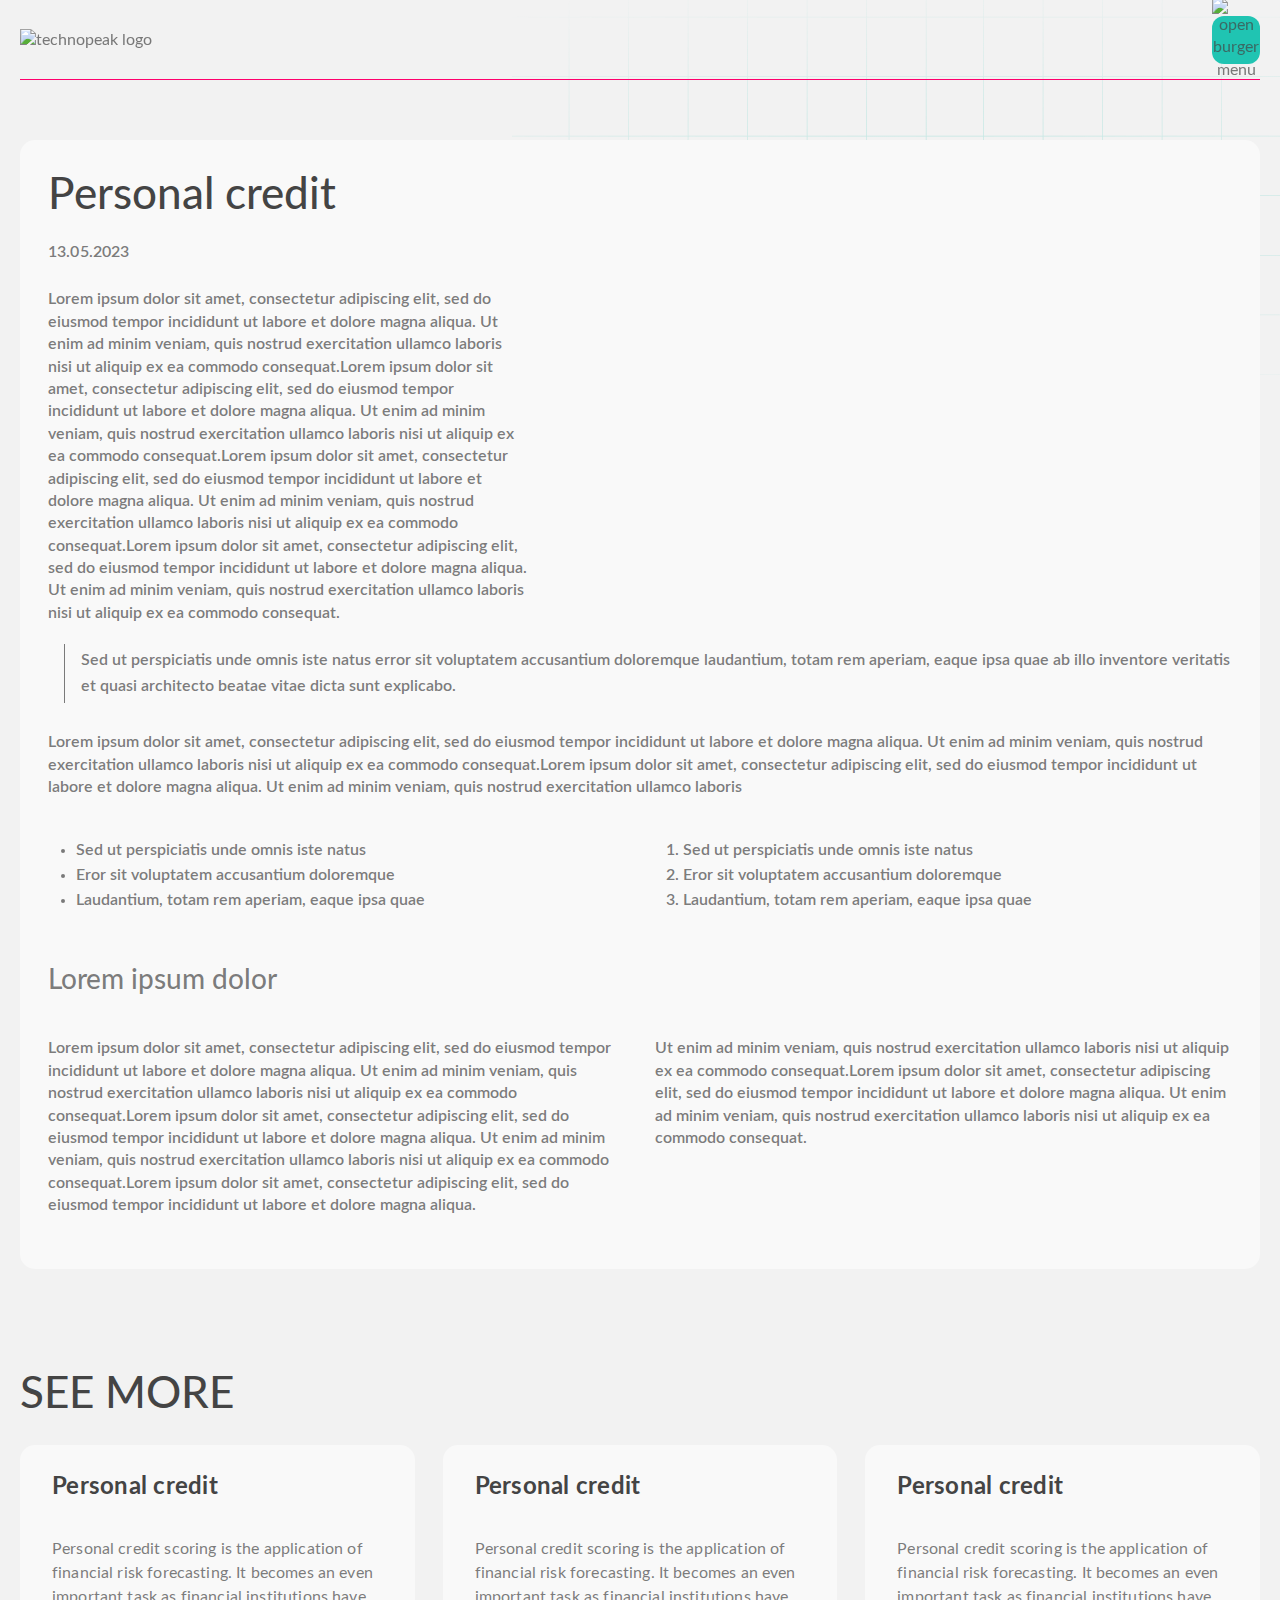
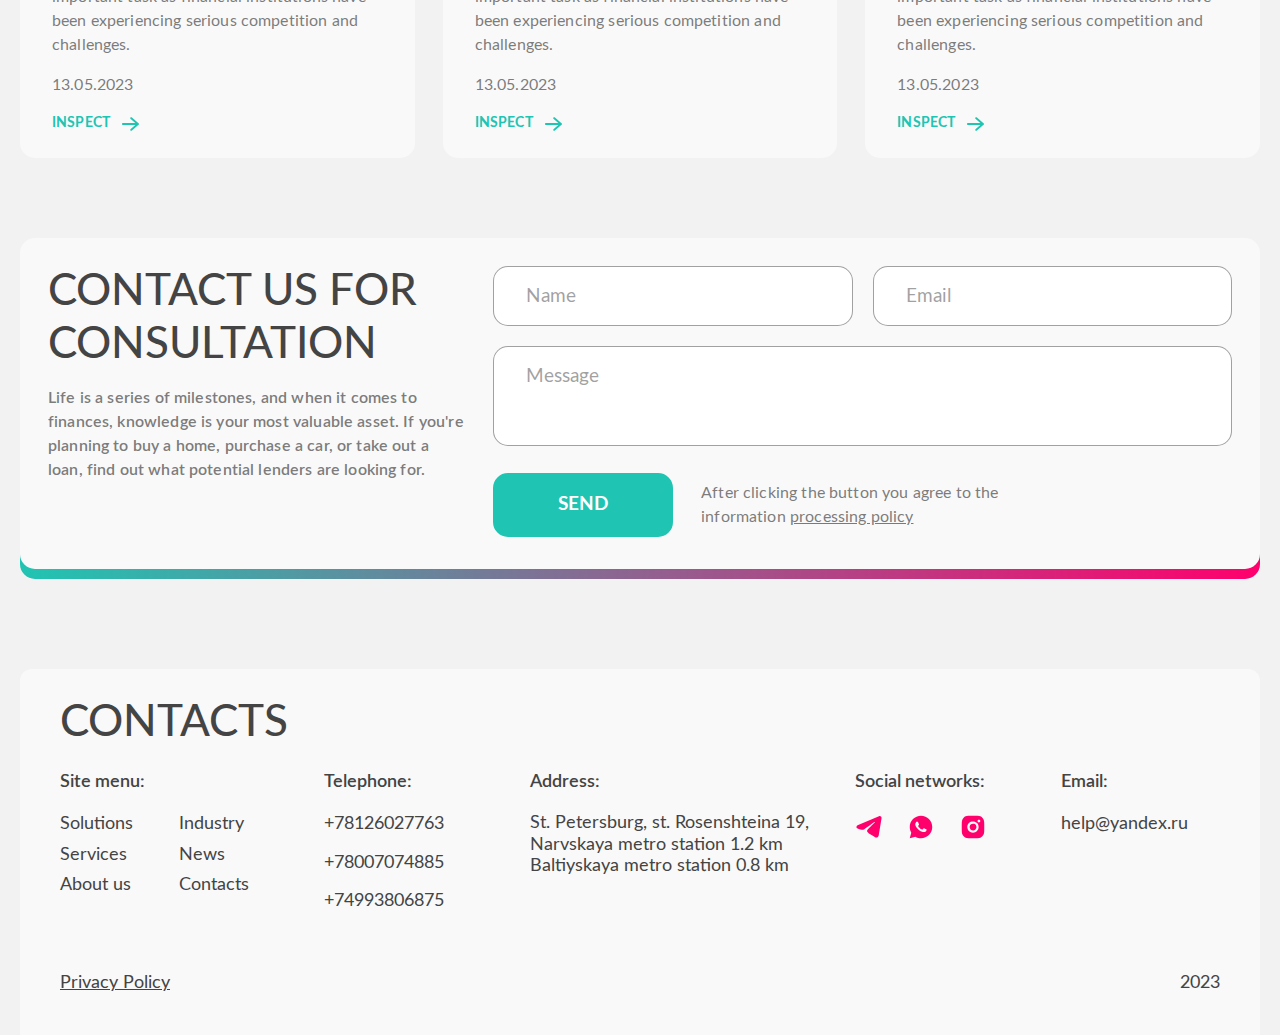
==== assets/single-news.html @ ada1f8bf "basic theme settings" ====
<!DOCTYPE html>
<html lang="ru">

<head>
	<meta charset="UTF-8">
	<meta name="viewport" content="width=device-width, initial-scale=1">
	<title>News Single</title>

	<!-- favicons -->
<link rel="shortcut icon" href="/img/favicon.svg" type="image/x-icon">

<!-- CSS -->
<!-- FANCYBOX -->
<!-- <link href="css/fancybox.min.css" type="text/css" rel="stylesheet"> -->
<!-- SWIPER -->
<link href="css/swiper-bundle.min.css" rel="stylesheet">
<link href="css/style.min.css" type="text/css" rel="stylesheet">
</head>

<body class="news-template-default single single-news">

	<!-- Header -->
<header class="header" id="header">
  <div class="container">
    <div class="header__container">
      <a href="/" class="logo"><img src="/img/logo.svg" alt="technopeak logo"></a>
      <nav class="header__nav" id="burger-menu">
        <div class="header__nav-head">
          <a href="/" class="logo"><img src="/img/logo.svg" alt="technopeak logo"></a>
          <!-- Burger Close Button -->
          <button type="button" class="burger__close" id="burger-close">
            <img src="/img/icons/burger-close.svg" alt="close burger menu">
          </button>
        </div>
        <ul class="header__menu">
          <li><a href="about-us.html">About us</a></li>
          <li><a href="archive-industry.html">Industry</a></li>
          <li><a href="archive-news.html">News</a></li>
          <li><a href="contacts.html">Contacts</a></li>
          <li class="menu-item-has-children">
            <a href="archive-solutions.html">Solutions</a>
            <ul class="sub-menu">
              <li><a href="single-solutions.html">IT Infrastructure Support</a></li>
              <li><a href="single-solutions.html">IT Infrastructure Support</a></li>
              <li><a href="single-solutions.html">IT Infrastructure Support</a></li>
              <li><a href="single-solutions.html">IT Infrastructure Support</a></li>
              <li><a href="single-solutions.html">IT Infrastructure Support</a></li>
              <li><a href="single-solutions.html">IT Infrastructure Support</a></li>
              <li><a href="single-solutions.html">IT Infrastructure Support Support</a></li>
            </ul>
          </li>
          <li class="menu-item-has-children">
            <a href="archive-services.html">Services</a>
            <ul class="sub-menu">
              <li><a href="single-services.html">IT Infrastructure Support</a></li>
              <li><a href="single-services.html">IT Infrastructure Support</a></li>
              <li><a href="single-services.html">IT Infrastructure Support</a></li>
              <li><a href="single-services.html">IT Infrastructure Support</a></li>
              <li><a href="single-services.html">IT Infrastructure Support</a></li>
              <li><a href="single-services.html">IT Infrastructure Support</a></li>
              <li><a href="single-services.html">IT Infrastructure Support Support</a></li>
            </ul>
          </li>
        </ul>
        <form role="search" method="get" id="searchForm" action="#" class="searchform second-search">
          <input class="searchform-input" type="search" placeholder="Search" value="" name="s" id="s">
          <button type="submit" role="button" class="searchform-btn" id="searchButton">
            <svg width="24" height="24" viewBox="0 0 24 24" fill="none" xmlns="http://www.w3.org/2000/svg">
              <path d="M11 2C15.968 2 20 6.032 20 11C20 15.968 15.968 20 11 20C6.032 20 2 15.968 2 11C2 6.032 6.032 2 11 2ZM11 18C14.8675 18 18 14.8675 18 11C18 7.1325 14.8675 4 11 4C7.1325 4 4 7.1325 4 11C4 14.8675 7.1325 18 11 18ZM19.4853 18.0711L22.3137 20.8995L20.8995 22.3137L18.0711 19.4853L19.4853 18.0711Z" fill="currentColor"/>
            </svg>              
          </button>
        </form>
        <div class="header__contacts">
          <div class="header__buttons">
            <a href="#"><img src="/img/icons/telegram.svg" alt=""></a>
            <a href="mailto:#"><img src="/img/icons/email.svg" alt=""></a>
          </div>
          <div class="header__phone">
            <a href="tel:+78127482253">+7 (812) 748-22-53</a>
            <p>Support is available 24/7</p>
          </div>
        </div>
      </nav>
      <!-- Burger Close Button -->
      <button type="button" class="burger__open" id="burger-open">
        <img src="/img/icons/burger-open.svg" alt="open burger menu">
      </button>
    </div>
  </div>
</header>

	<section class="sn-section">
  <div class="container">
    <article class="article">
      <div class="image" style="background-image: url('../img/single-news-image.jpg')"></div>
      <h1 class="title">Personal credit</h1>
      <div class="meta">13.05.2023</div>
      <p>
        Lorem ipsum dolor sit amet, consectetur adipiscing elit, sed do eiusmod
        tempor incididunt ut labore et dolore magna aliqua. Ut enim ad minim
        veniam, quis nostrud exercitation ullamco laboris nisi ut aliquip ex ea
        commodo consequat.Lorem ipsum dolor sit amet, consectetur adipiscing
        elit, sed do eiusmod tempor incididunt ut labore et dolore magna aliqua.
        Ut enim ad minim veniam, quis nostrud exercitation ullamco laboris nisi
        ut aliquip ex ea commodo consequat.Lorem ipsum dolor sit amet,
        consectetur adipiscing elit, sed do eiusmod tempor incididunt ut labore
        et dolore magna aliqua. Ut enim ad minim veniam, quis nostrud
        exercitation ullamco laboris nisi ut aliquip ex ea commodo
        consequat.Lorem ipsum dolor sit amet, consectetur adipiscing elit, sed
        do eiusmod tempor incididunt ut labore et dolore magna aliqua. Ut enim
        ad minim veniam, quis nostrud exercitation ullamco laboris nisi ut
        aliquip ex ea commodo consequat.
      </p>
      <blockquote class="wp-block-quote">
        <p>
          Sed ut perspiciatis unde omnis iste natus error sit voluptatem accusantium doloremque laudantium, totam rem aperiam, eaque ipsa quae ab illo inventore veritatis et quasi architecto beatae vitae dicta sunt explicabo.
        </p>
      </blockquote>
      <p>
        Lorem ipsum dolor sit amet, consectetur adipiscing elit, sed do eiusmod
        tempor incididunt ut labore et dolore magna aliqua. Ut enim ad minim
        veniam, quis nostrud exercitation ullamco laboris nisi ut aliquip ex ea
        commodo consequat.Lorem ipsum dolor sit amet, consectetur adipiscing
        elit, sed do eiusmod tempor incididunt ut labore et dolore magna aliqua.
        Ut enim ad minim veniam, quis nostrud exercitation ullamco laboris
      </p>
      <div class="row-2">
        <div class="col">
          <ul>
            <li>Sed ut perspiciatis unde omnis iste natus</li>
            <li>Eror sit voluptatem accusantium doloremque</li>
            <li>Laudantium, totam rem aperiam, eaque ipsa quae</li>
          </ul>
        </div>
        <div class="col">
          <ol>
            <li>Sed ut perspiciatis unde omnis iste natus</li>
            <li>Eror sit voluptatem accusantium doloremque</li>
            <li>Laudantium, totam rem aperiam, eaque ipsa quae</li>
          </ol>
        </div>
      </div>
      <h2>Lorem ipsum dolor</h2>
      <div class="row-2">
        <div class="col">
          <p>
            Lorem ipsum dolor sit amet, consectetur adipiscing elit, sed do
            eiusmod tempor incididunt ut labore et dolore magna aliqua. Ut enim
            ad minim veniam, quis nostrud exercitation ullamco laboris nisi ut
            aliquip ex ea commodo consequat.Lorem ipsum dolor sit amet,
            consectetur adipiscing elit, sed do eiusmod tempor incididunt ut
            labore et dolore magna aliqua. Ut enim ad minim veniam, quis nostrud
            exercitation ullamco laboris nisi ut aliquip ex ea commodo
            consequat.Lorem ipsum dolor sit amet, consectetur adipiscing elit,
            sed do eiusmod tempor incididunt ut labore et dolore magna aliqua.
          </p>
        </div>
        <div class="col">
          <p>
            Ut enim ad minim veniam, quis nostrud exercitation ullamco laboris
            nisi ut aliquip ex ea commodo consequat.Lorem ipsum dolor sit amet,
            consectetur adipiscing elit, sed do eiusmod tempor incididunt ut
            labore et dolore magna aliqua. Ut enim ad minim veniam, quis nostrud
            exercitation ullamco laboris nisi ut aliquip ex ea commodo
            consequat.
          </p>
        </div>
      </div>
    </article>

    <div class="seemore">
      <h2 class="section-title">See more</h2>
      <div class="news__cards">
        <a href="single-news.html" class="ncard">
          <h3 class="ncard__title">Personal credit</h3>
          <p>Personal credit scoring is the application of financial risk forecasting. It becomes an even important task as financial institutions have been experiencing serious competition and challenges.</p>
          <div class="ncard__date">13.05.2023</div>
          <div class="link-witharrow">
            inspect
            <svg width="17" height="14" viewBox="0 0 17 14" fill="none" xmlns="http://www.w3.org/2000/svg">
              <path d="M15.9396 6.89978C15.9396 7.45207 15.4919 7.89978 14.9396 7.89978L0.999972 7.89978C0.447688 7.89978 -2.76062e-05 7.45206 -2.75441e-05 6.89978C-2.74819e-05 6.34749 0.447688 5.89978 0.999973 5.89978L14.9396 5.89978C15.4919 5.89978 15.9396 6.3475 15.9396 6.89978Z" fill="currentColor"/>
              <path d="M16.5098 7.56066C16.0954 7.9257 15.4234 7.9257 15.009 7.56066L8.44917 1.78288C8.03472 1.41784 8.03472 0.826 8.44917 0.460963C8.86361 0.0959248 9.53556 0.0959245 9.95001 0.460963L16.5098 6.23874C16.9243 6.60378 16.9243 7.19562 16.5098 7.56066Z" fill="currentColor"/>
              <path d="M16.5098 6.45039C16.0954 6.08535 15.4234 6.08535 15.009 6.45039L8.44916 12.2282C8.03472 12.5932 8.03472 13.185 8.44916 13.5501C8.86361 13.9151 9.53556 13.9151 9.95001 13.5501L16.5098 7.77231C16.9243 7.40727 16.9243 6.81543 16.5098 6.45039Z" fill="currentColor"/>
            </svg>            
          </div>
          <div class="ncard__blur"></div>
          <img src="/img/ncard-img.jpg" class="ncard__image" alt="Personal credit">
        </a>
        <a href="single-news.html" class="ncard">
          <h3 class="ncard__title">Personal credit</h3>
          <p>Personal credit scoring is the application of financial risk forecasting. It becomes an even important task as financial institutions have been experiencing serious competition and challenges.</p>
          <div class="ncard__date">13.05.2023</div>
          <div class="link-witharrow">
            inspect
            <svg width="17" height="14" viewBox="0 0 17 14" fill="none" xmlns="http://www.w3.org/2000/svg">
              <path d="M15.9396 6.89978C15.9396 7.45207 15.4919 7.89978 14.9396 7.89978L0.999972 7.89978C0.447688 7.89978 -2.76062e-05 7.45206 -2.75441e-05 6.89978C-2.74819e-05 6.34749 0.447688 5.89978 0.999973 5.89978L14.9396 5.89978C15.4919 5.89978 15.9396 6.3475 15.9396 6.89978Z" fill="currentColor"/>
              <path d="M16.5098 7.56066C16.0954 7.9257 15.4234 7.9257 15.009 7.56066L8.44917 1.78288C8.03472 1.41784 8.03472 0.826 8.44917 0.460963C8.86361 0.0959248 9.53556 0.0959245 9.95001 0.460963L16.5098 6.23874C16.9243 6.60378 16.9243 7.19562 16.5098 7.56066Z" fill="currentColor"/>
              <path d="M16.5098 6.45039C16.0954 6.08535 15.4234 6.08535 15.009 6.45039L8.44916 12.2282C8.03472 12.5932 8.03472 13.185 8.44916 13.5501C8.86361 13.9151 9.53556 13.9151 9.95001 13.5501L16.5098 7.77231C16.9243 7.40727 16.9243 6.81543 16.5098 6.45039Z" fill="currentColor"/>
            </svg>            
          </div>
          <div class="ncard__blur"></div>
          <img src="/img/ncard-img.jpg" class="ncard__image" alt="Personal credit">
        </a>
        <a href="single-news.html" class="ncard">
          <h3 class="ncard__title">Personal credit</h3>
          <p>Personal credit scoring is the application of financial risk forecasting. It becomes an even important task as financial institutions have been experiencing serious competition and challenges.</p>
          <div class="ncard__date">13.05.2023</div>
          <div class="link-witharrow">
            inspect
            <svg width="17" height="14" viewBox="0 0 17 14" fill="none" xmlns="http://www.w3.org/2000/svg">
              <path d="M15.9396 6.89978C15.9396 7.45207 15.4919 7.89978 14.9396 7.89978L0.999972 7.89978C0.447688 7.89978 -2.76062e-05 7.45206 -2.75441e-05 6.89978C-2.74819e-05 6.34749 0.447688 5.89978 0.999973 5.89978L14.9396 5.89978C15.4919 5.89978 15.9396 6.3475 15.9396 6.89978Z" fill="currentColor"/>
              <path d="M16.5098 7.56066C16.0954 7.9257 15.4234 7.9257 15.009 7.56066L8.44917 1.78288C8.03472 1.41784 8.03472 0.826 8.44917 0.460963C8.86361 0.0959248 9.53556 0.0959245 9.95001 0.460963L16.5098 6.23874C16.9243 6.60378 16.9243 7.19562 16.5098 7.56066Z" fill="currentColor"/>
              <path d="M16.5098 6.45039C16.0954 6.08535 15.4234 6.08535 15.009 6.45039L8.44916 12.2282C8.03472 12.5932 8.03472 13.185 8.44916 13.5501C8.86361 13.9151 9.53556 13.9151 9.95001 13.5501L16.5098 7.77231C16.9243 7.40727 16.9243 6.81543 16.5098 6.45039Z" fill="currentColor"/>
            </svg>            
          </div>
          <div class="ncard__blur"></div>
          <img src="/img/ncard-img.jpg" class="ncard__image" alt="Personal credit">
        </a>
      </div>
    </div>
  </div>
</section>

	<section class="contactusbl">
  <div class="container">
    <div class="contactusbl__container">
      <div class="heading">
        <h2 class="section-title">Contact us for consultation</h2>
        <p>Life is a series of milestones, and when it comes to finances, knowledge is your most valuable asset. If you're planning to buy a home, purchase a car, or take out a loan, find out what potential lenders are looking for.</p>
      </div>
      <div class="form">
        <div class="form-group">
          <input type="text" class="form-input" placeholder="Name">
        </div>
        <div class="form-group">
          <input type="email" class="form-input" placeholder="Email">
        </div>
        <div class="form-group">
          <textarea name="" id="" cols="30" rows="10" placeholder="Message"></textarea>
        </div>
        <input type="submit" value="Send" class="button">
        <div class="accept">After clicking the button you agree to the information <a href="#">processing policy</a></div>
      </div>
    </div>
  </div>
</section>

	<!-- Footer --->
<footer class="footer">
  <div class="container">
    <div class="footer__wrapper">
      <h2 class="section-title">Contacts</h2>
      <div class="footer__container">
        <div class="footer__menu">
          <h3 class="footer__title">Site menu:</h3>
          <ul>
            <li><a href="#">Solutions</a></li>
            <li><a href="#">Industry</a></li>
            <li><a href="#">Services</a></li>
            <li><a href="#">News</a></li>
            <li><a href="#">About us</a></li>
            <li><a href="#">Contacts</a></li>
          </ul>
        </div>
        <div class="footer__contacts">
          <h3 class="footer__title">Telephone:</h3>
          <a href="tel:+78126027763">+78126027763</a>
          <a href="tel:+78007074885">+78007074885</a>
          <a href="tel:+74993806875">+74993806875</a>
        </div>
        <div class="footer__contacts">
          <h3 class="footer__title">Address:</h3>
          <p>St. Petersburg, st. Rosenshteina 19, <br> Narvskaya metro station 1.2 km <br> Baltiyskaya metro station 0.8 km</p>
        </div>
        <div class="footer__contacts">
          <h3 class="footer__title">Social networks:</h3>
          <a href="#" class="social">
            <svg width="28" height="28" viewBox="0 0 28 28" fill="none" xmlns="http://www.w3.org/2000/svg">
              <path fill-rule="evenodd" clip-rule="evenodd" d="M23.9611 3.14683C24.2699 3.01682 24.6081 2.97198 24.9402 3.01698C25.2723 3.06198 25.5862 3.19517 25.8494 3.40269C26.1126 3.61021 26.3153 3.88447 26.4365 4.19693C26.5577 4.5094 26.5929 4.84863 26.5386 5.17933L23.7035 22.3756C23.4285 24.0343 21.6086 24.9856 20.0873 24.1593C18.8148 23.4681 16.9248 22.4031 15.2248 21.2918C14.3748 20.7356 11.7711 18.9543 12.0911 17.6868C12.3661 16.6031 16.7411 12.5306 19.2411 10.1093C20.2223 9.15808 19.7748 8.60933 18.6161 9.48433C15.7373 11.6568 11.1186 14.9606 9.59105 15.8906C8.24355 16.7106 7.54105 16.8506 6.70105 16.7106C5.16855 16.4556 3.7473 16.0606 2.5873 15.5793C1.0198 14.9293 1.09605 12.7743 2.58605 12.1468L23.9611 3.14683Z" fill="currentColor"/>
            </svg>            
          </a>
          <a href="#" class="social">
            <svg width="28" height="28" viewBox="0 0 28 28" fill="none" xmlns="http://www.w3.org/2000/svg">
              <path d="M14 2.75C20.2134 2.75 25.25 7.78663 25.25 14C25.25 20.2134 20.2134 25.25 14 25.25C12.0119 25.2532 10.0588 24.7271 8.34127 23.7256L2.75452 25.25L4.27552 19.661C3.27325 17.943 2.74669 15.989 2.75002 14C2.75002 7.78663 7.78664 2.75 14 2.75ZM10.166 8.7125L9.94102 8.7215C9.79535 8.73037 9.65299 8.76864 9.52252 8.834C9.40048 8.90311 9.28907 8.9895 9.19177 9.0905C9.05677 9.21763 8.98027 9.32788 8.89814 9.43475C8.48203 9.97577 8.25798 10.64 8.26139 11.3225C8.26364 11.8738 8.40764 12.4104 8.63264 12.9121C9.09277 13.9269 9.84989 15.0012 10.8489 15.9969C11.0896 16.2365 11.3259 16.4773 11.5801 16.7011C12.8215 17.794 14.3007 18.5822 15.9001 19.0029L16.5391 19.1007C16.7473 19.112 16.9554 19.0962 17.1646 19.0861C17.4923 19.0692 17.8122 18.9805 18.1018 18.8263C18.2491 18.7504 18.3929 18.6678 18.5326 18.5787C18.5326 18.5787 18.581 18.5472 18.6733 18.4775C18.8251 18.365 18.9185 18.2851 19.0445 18.1535C19.1379 18.0568 19.2189 17.9431 19.2808 17.8138C19.3685 17.6304 19.4563 17.2805 19.4923 16.9891C19.5193 16.7664 19.5114 16.6449 19.508 16.5695C19.5035 16.4491 19.4034 16.3242 19.2943 16.2714L18.6395 15.9778C18.6395 15.9778 17.6608 15.5514 17.0623 15.2791C16.9996 15.2518 16.9325 15.2361 16.8643 15.233C16.7873 15.2251 16.7095 15.2338 16.6362 15.2584C16.5628 15.283 16.4956 15.3231 16.439 15.3759C16.4334 15.3736 16.358 15.4378 15.5446 16.4233C15.498 16.486 15.4336 16.5334 15.3599 16.5594C15.2862 16.5855 15.2064 16.589 15.1306 16.5695C15.0574 16.5498 14.9855 16.525 14.9158 16.4953C14.7763 16.4368 14.7279 16.4142 14.6323 16.3737C13.9866 16.092 13.3888 15.7113 12.8604 15.2454C12.7186 15.1216 12.587 14.9866 12.452 14.8561C12.0094 14.4323 11.6237 13.9528 11.3045 13.4296L11.2381 13.3228C11.1905 13.2509 11.1519 13.1735 11.1234 13.0921C11.0806 12.9267 11.192 12.794 11.192 12.794C11.192 12.794 11.4654 12.4947 11.5925 12.3327C11.7163 12.1752 11.8209 12.0223 11.8884 11.9131C12.0211 11.6994 12.0628 11.48 11.993 11.3101C11.678 10.5406 11.3518 9.7745 11.0165 9.014C10.9501 8.86325 10.7533 8.75525 10.5744 8.73387C10.5136 8.72712 10.4529 8.72038 10.3921 8.71588C10.2411 8.70837 10.0897 8.70987 9.93877 8.72038L10.1649 8.71137L10.166 8.7125Z" fill="currentColor"/>
            </svg>
          </a>
          <a href="#" class="social">
            <svg width="28" height="28" viewBox="0 0 28 28" fill="none" xmlns="http://www.w3.org/2000/svg">
              <path d="M15.1571 2.75138C15.9781 2.74823 16.7991 2.75648 17.6198 2.77613L17.838 2.78401C18.09 2.79301 18.3386 2.80426 18.639 2.81776C19.836 2.87401 20.6528 3.06301 21.3694 3.34088C22.1119 3.62663 22.7374 4.01363 23.3629 4.63913C23.9348 5.20119 24.3775 5.88107 24.66 6.63151C24.9379 7.34813 25.1269 8.16601 25.1832 9.36301C25.1967 9.66226 25.2079 9.91201 25.2169 10.164L25.2236 10.3823C25.2436 11.2026 25.2523 12.0232 25.2495 12.8438L25.2507 13.683V15.1568C25.2534 15.9777 25.2448 16.7987 25.2248 17.6194L25.218 17.8376C25.209 18.0896 25.1978 18.3383 25.1843 18.6386C25.128 19.8356 24.9368 20.6524 24.66 21.369C24.3784 22.1202 23.9356 22.8007 23.3629 23.3625C22.8004 23.9344 22.1201 24.377 21.3694 24.6596C20.6528 24.9375 19.836 25.1265 18.639 25.1828C18.3386 25.1963 18.09 25.2075 17.838 25.2165L17.6198 25.2233C16.7991 25.2433 15.9781 25.2519 15.1571 25.2491L14.3179 25.2503H12.8453C12.0243 25.253 11.2034 25.2444 10.3826 25.2244L10.1644 25.2176C9.89734 25.208 9.63033 25.1967 9.3634 25.1839C8.1664 25.1276 7.34965 24.9364 6.6319 24.6596C5.88117 24.3776 5.20117 23.9349 4.63952 23.3625C4.06695 22.8003 3.6239 22.12 3.34127 21.369C3.0634 20.6524 2.8744 19.8356 2.81815 18.6386C2.80562 18.3717 2.79437 18.1047 2.7844 17.8376L2.77877 17.6194C2.75803 16.7987 2.74866 15.9777 2.75065 15.1568V12.8438C2.74751 12.0232 2.75576 11.2026 2.7754 10.3823L2.78327 10.164C2.79227 9.91201 2.80352 9.66226 2.81702 9.36301C2.87327 8.16488 3.06227 7.34926 3.34015 6.63151C3.62294 5.88071 4.06686 5.20101 4.64065 4.64026C5.20191 4.06736 5.88148 3.6239 6.6319 3.34088C7.34965 3.06301 8.16527 2.87401 9.3634 2.81776L10.1644 2.78401L10.3826 2.77838C11.203 2.75765 12.0236 2.74828 12.8441 2.75026L15.1571 2.75138ZM14.0006 8.37638C13.2553 8.36584 12.5154 8.50354 11.8237 8.78146C11.1321 9.05938 10.5026 9.472 9.97185 9.99532C9.44107 10.5186 9.0196 11.1422 8.73192 11.8299C8.44424 12.5175 8.2961 13.2554 8.2961 14.0008C8.2961 14.7462 8.44424 15.4841 8.73192 16.1718C9.0196 16.8594 9.44107 17.483 9.97185 18.0063C10.5026 18.5296 11.1321 18.9423 11.8237 19.2202C12.5154 19.4981 13.2553 19.6358 14.0006 19.6253C15.4925 19.6253 16.9232 19.0326 17.9781 17.9777C19.033 16.9228 19.6256 15.4921 19.6256 14.0003C19.6256 12.5084 19.033 11.0777 17.9781 10.0228C16.9232 8.96789 15.4925 8.37638 14.0006 8.37638ZM14.0006 10.6264C14.449 10.6181 14.8944 10.6993 15.311 10.8651C15.7276 11.031 16.107 11.2781 16.427 11.5922C16.747 11.9064 17.0012 12.2811 17.1748 12.6945C17.3483 13.108 17.4377 13.5519 17.4378 14.0002C17.4379 14.4486 17.3486 14.8926 17.1752 15.3061C17.0018 15.7196 16.7477 16.0944 16.4278 16.4086C16.1079 16.7228 15.7286 16.9701 15.3121 17.1361C14.8955 17.3021 14.4501 17.3834 14.0018 17.3753C13.1067 17.3753 12.2482 17.0197 11.6153 16.3867C10.9824 15.7538 10.6268 14.8954 10.6268 14.0003C10.6268 13.1052 10.9824 12.2467 11.6153 11.6138C12.2482 10.9808 13.1067 10.6253 14.0018 10.6253L14.0006 10.6264ZM19.9069 6.68888C19.544 6.70341 19.2007 6.8578 18.9491 7.11973C18.6974 7.38165 18.5569 7.73079 18.5569 8.09401C18.5569 8.45723 18.6974 8.80637 18.9491 9.06829C19.2007 9.33021 19.544 9.48461 19.9069 9.49913C20.2799 9.49913 20.6375 9.35098 20.9013 9.08725C21.165 8.82353 21.3132 8.46585 21.3132 8.09288C21.3132 7.71992 21.165 7.36224 20.9013 7.09852C20.6375 6.83479 20.2799 6.68663 19.9069 6.68663V6.68888Z" fill="currentColor"/>
            </svg>
          </a>
        </div>
        <div class="footer__contacts">
          <h3 class="footer__title">Email:</h3>
          <a href="mailto:help@yandex.ru">help@yandex.ru</a>
        </div>
      </div>
      <div class="footer__bottom">
        <a href="#">Privacy Policy</a>
        <p class="footer__copy">2023</p>
      </div>
    </div>
  </div>
</footer>

	<!-- Script-->
<script src="js/jquery-3.4.1.min.js"></script>
<!-- Swiper JS -->
<script src="js/swiper-bundle.min.js"></script>
<!-- FANCYBOX -->
<!-- <script src="js/jquery.fancybox.min.js"></script> -->

<script src="js/app.min.js"></script>

</body>

</html>
---- assets/css/style.min.css ----
/***** FONTS *****/
@font-face {
  font-family: "Lato";
  font-display: swap;
  src: url("../fonts/Lato-Hairline.woff2") format("woff2"), url("../fonts/Lato-Hairline.woff") format("woff");
  font-weight: 100;
  font-style: normal;
}
@font-face {
  font-family: "Lato";
  font-display: swap;
  src: url("../fonts/Lato-Thin.woff2") format("woff2"), url("../fonts/Lato-Thin.woff") format("woff");
  font-weight: 200;
  font-style: normal;
}
@font-face {
  font-family: "Lato";
  font-display: swap;
  src: url("../fonts/Lato-Light.woff2") format("woff2"), url("../fonts/Lato-Light.woff") format("woff");
  font-weight: 300;
  font-style: normal;
}
@font-face {
  font-family: "Lato";
  font-display: swap;
  src: url("../fonts/Lato-Regular.woff2") format("woff2"), url("../fonts/Lato-Regular.woff") format("woff");
  font-weight: 400;
  font-style: normal;
}
@font-face {
  font-family: "Lato";
  font-display: swap;
  src: url("../fonts/Lato-Medium.woff2") format("woff2"), url("../fonts/Lato-Medium.woff") format("woff");
  font-weight: 500;
  font-style: normal;
}
@font-face {
  font-family: "Lato";
  font-display: swap;
  src: url("../fonts/Lato-Semibold.woff2") format("woff2"), url("../fonts/Lato-Semibold.woff") format("woff");
  font-weight: 600;
  font-style: normal;
}
@font-face {
  font-family: "Lato";
  font-display: swap;
  src: url("../fonts/Lato-Bold.woff2") format("woff2"), url("../fonts/Lato-Bold.woff") format("woff");
  font-weight: 700;
  font-style: normal;
}
@font-face {
  font-family: "Lato";
  font-display: swap;
  src: url("../fonts/Lato-Heavy.woff2") format("woff2"), url("../fonts/Lato-Heavy.woff") format("woff");
  font-weight: 800;
  font-style: normal;
}
@font-face {
  font-family: "Lato";
  font-display: swap;
  src: url("../fonts/Lato-Black.woff2") format("woff2"), url("../fonts/Lato-Black.woff") format("woff");
  font-weight: 900;
  font-style: normal;
}
/***** GENERAL ELEMENTS *****/
:root {
  --content-width: 1840px;
  --container-offset: 40px;
  --container-width: calc(var(--content-width) + (var(--container-offset) * 2));
  --white-color: #ffffff;
  --black-color: #000000;
  --font-color: rgba(68, 68, 68, 0.70);
  --green-color: #20C4B2;
  --red-color: #FF006D;
  --violet-color: #8D6490;
  --grey-color: #F2F2F2;
}

/***** Mixins *****/
@media screen and (max-width: 1560px) {
  :root {
    --container-offset: 20px;
  }
}
@media screen and (max-width: 359px) {
  :root {
    --container-offset: 14px;
  }
}
/***** BLOCKS GLOBAL *****/
/*-----generals-----*/
html {
  -ms-text-size-adjust: 100%;
  -webkit-text-size-adjust: 100%;
  overflow-x: hidden;
}

body {
  font-family: "Lato", sans-serif;
  font-style: normal;
  font-weight: 400;
  font-size: 16px;
  line-height: 1.4;
  color: var(--font-color);
  background: var(--grey-color);
  margin: 0;
  overflow-x: hidden;
  position: relative;
  display: flex;
  flex-direction: column;
  justify-content: space-between;
  min-height: 100vh;
}

.container {
  margin: 0 auto;
  padding: 0 var(--container-offset);
  max-width: var(--container-width);
}

.link-center {
  display: flex;
  align-items: center;
  justify-content: center;
}

.dis-scroll {
  overflow: hidden;
  height: 100vh;
}

::-webkit-scrollbar {
  width: 0.375rem;
  background: #EAEAEA;
}

::-webkit-scrollbar-thumb {
  width: 0.375rem;
  height: 7rem;
  background: rgba(68, 68, 68, 0.3);
}

::-webkit-scrollbar-thumb:hover {
  background-color: var(--green-color);
}

* {
  -webkit-box-sizing: border-box;
  -moz-box-sizing: border-box;
  box-sizing: border-box;
  transition: 0.3s;
}

:hover {
  transition: 0.3s;
}

*:before,
*:after {
  -webkit-box-sizing: border-box;
  -moz-box-sizing: border-box;
  box-sizing: border-box;
}

article,
aside,
details,
figcaption,
figure,
footer,
header,
hgroup,
main,
menu,
nav,
section,
summary {
  display: block;
}

audio,
canvas,
progress,
video {
  display: inline-block;
  vertical-align: baseline;
}

audio:not([controls]) {
  display: none;
  height: 0;
}

a {
  background-color: transparent;
  transition: 0.3s ease;
}

a:active,
a:hover {
  outline: 0;
  color: inherit;
}

a {
  color: inherit;
  text-decoration: none;
}

a:hover,
a:focus {
  color: inherit;
}

a:focus {
  outline: none;
  outline-offset: 0;
}

figure {
  margin: 0;
}

img {
  border: 0;
  max-width: 100%;
  height: auto;
  vertical-align: middle;
}

svg,
svg:hover,
path,
polygon {
  transition: 0.05s;
}

svg:not(:root) {
  overflow: hidden;
}

h1,
h2,
h3 {
  margin: 0;
}

b,
strong {
  font-weight: bold;
}

dfn {
  font-style: italic;
}

small {
  font-size: 80%;
}

sub,
sup {
  font-size: 75%;
  line-height: 0;
  position: relative;
  vertical-align: baseline;
}

sup {
  top: -0.5em;
}

sub {
  bottom: -0.25em;
}

mark {
  background: #ff0;
  color: #000;
}

hr {
  -webkit-box-sizing: content-box;
  -moz-box-sizing: content-box;
  box-sizing: content-box;
  height: 0;
  margin-top: 0;
  margin-bottom: 0;
  border: 0;
  border-top: 1px solid #f2f2f2;
}

pre {
  overflow: auto;
}

code,
kbd,
pre,
samp {
  font-family: monospace, monospace;
  font-size: 1em;
}

button,
input,
optgroup,
select,
textarea {
  font-family: inherit;
  font-size: inherit;
  line-height: inherit;
  color: inherit;
  margin: 0;
}

input:focus,
button:focus,
select:focus,
textarea:focus {
  outline: none;
  outline-offset: 0;
}

button {
  overflow: visible;
  transition: 0.3s ease;
}

button,
select {
  text-transform: none;
}

button,
html input[type=button],
input[type=reset],
input[type=submit] {
  -webkit-appearance: button;
  cursor: pointer;
}

button[disabled],
html input[disabled] {
  cursor: default;
}

button::-moz-focus-inner,
input::-moz-focus-inner {
  border: 0;
  padding: 0;
}

input {
  line-height: normal;
}

input[type=checkbox],
input[type=radio] {
  -webkit-box-sizing: border-box;
  -moz-box-sizing: border-box;
  box-sizing: border-box;
  padding: 0;
}

input[type=number]::-webkit-inner-spin-button,
input[type=number]::-webkit-outer-spin-button {
  height: auto;
}

input[type=search] {
  -webkit-appearance: textfield;
  -webkit-box-sizing: content-box;
  -moz-box-sizing: content-box;
  box-sizing: content-box;
}

input[type=search]::-webkit-search-cancel-button,
input[type=search]::-webkit-search-decoration {
  -webkit-appearance: none;
}

fieldset {
  border: 1px solid #c0c0c0;
  margin: 0 0.125rem;
  padding: 0.35em 0.625em 0.75em;
}

legend {
  border: 0;
  padding: 0;
}

textarea {
  overflow: auto;
}

optgroup {
  font-weight: bold;
}

table {
  border-collapse: collapse;
  border-spacing: 0;
}

td,
th {
  padding: 0;
}

/*-----buttons----*/
.btn-reset {
  display: inline-flex;
  align-items: center;
  justify-content: center;
  text-align: center;
  margin: 0;
  padding: 0;
  border: 0;
  outline: none;
  background: none;
}

.button {
  position: relative;
  display: inline-flex;
  align-items: center;
  justify-content: center;
  padding: 14px 32px;
  min-width: 180px;
  min-height: 64px;
  font-size: 19px;
  line-height: 20px;
  font-weight: 700;
  text-transform: uppercase;
  text-align: center;
  color: var(--white-color);
  border: 3px solid var(--green-color);
  outline: none;
  border-radius: 15px;
  background-color: var(--green-color);
  transition: 0.3s ease;
}
.button:hover {
  color: var(--green-color);
  background-color: transparent;
}
.button svg {
  position: absolute;
  top: 10px;
  right: 10px;
}
.button.disabled {
  opacity: 0.4;
  cursor: auto;
}

.button-rounded {
  position: relative;
  display: inline-flex;
  align-items: center;
  justify-content: center;
  padding: 14px 32px;
  min-width: 180px;
  min-height: 64px;
  font-size: 19px;
  line-height: 20px;
  font-weight: 700;
  text-transform: uppercase;
  text-align: center;
  color: var(--green-color);
  border: 3px solid var(--green-color);
  outline: none;
  border-radius: 15px;
  background-color: transparent;
  transition: 0.3s ease;
}
.button-rounded:hover {
  color: var(--white-color);
  background-color: var(--green-color);
}
.button-rounded.disabled {
  opacity: 0.4;
  cursor: auto;
}

.button-icon-arrow {
  display: inline-flex;
  align-items: center;
  justify-content: center;
  text-align: center;
  position: relative;
  width: 50px;
  height: 50px;
  color: var(--white-color);
  outline: none;
  border: 3px solid var(--green-color);
  border-radius: 10px;
  background-color: var(--green-color);
  transition: 0.3s ease;
  cursor: pointer;
  z-index: 1;
}
.button-icon-arrow svg {
  position: absolute;
  top: 10px;
  right: 10px;
}
.button-icon-arrow:hover {
  color: var(--green-color);
  background-color: transparent;
}

.link-witharrow {
  display: inline-flex;
  align-items: center;
  justify-content: flex-start;
  font-size: 14px;
  font-weight: 700;
  line-height: 1.5;
  text-transform: uppercase;
  color: var(--green-color);
  transition: 0.3s ease;
}
.link-witharrow svg {
  margin-left: 12px;
}
.link-witharrow:hover {
  color: var(--red-color);
}

@media screen and (max-width: 1024px) {
  .button,
.button-rounded {
    padding: 10px 32px;
    min-width: 150px;
    min-height: 52px;
    font-size: 16px;
    line-height: 20px;
    border-radius: 10px;
  }
  .button svg,
.button-rounded svg {
    top: 8px;
    right: 8px;
    width: 18px;
    height: 18px;
  }
  .button-icon-arrow {
    width: 36px;
    height: 36px;
  }
  .button-icon-arrow svg {
    top: 7px;
    right: 7px;
    width: 12px;
    height: 12px;
  }
}
@media screen and (max-width: 576px) {
  .button,
.button-rounded {
    padding: 10px 32px;
    min-width: 120px;
    min-height: 44px;
    font-size: 14px;
    line-height: 16px;
    border-radius: 10px;
  }
  .button svg,
.button-rounded svg {
    top: 6px;
    right: 6px;
    width: 14px;
    height: 14px;
  }
  .button-icon-arrow {
    width: 30px;
    height: 30px;
    border-radius: 6px;
  }
  .button-icon-arrow svg {
    top: 5px;
    right: 5px;
  }
  .link-witharrow {
    font-size: 12px;
  }
}
/*-----title----*/
.heading-row {
  display: flex;
  align-items: flex-start;
  justify-content: flex-start;
  width: 100%;
  margin-bottom: 48px;
}
.heading-row .page-title {
  margin-right: 44px;
  margin-bottom: 0;
}
.heading-row p {
  max-width: 380px;
  margin-top: 20px;
  margin-bottom: 0;
  font-size: 16px;
  font-weight: 600;
  line-height: 1.5;
  letter-spacing: 0.15px;
  color: var(--font-color);
}

h1, h2, h3, h4, h5, h6 {
  color: #444444;
}

.page-title {
  margin-top: 0;
  margin-bottom: 40px;
  font-size: 120px;
  font-style: normal;
  font-weight: 500;
  line-height: 1.1;
  text-transform: uppercase;
  color: #444444;
}

.section-title {
  margin-top: 0;
  margin-bottom: 24px;
  font-size: 60px;
  font-style: normal;
  font-weight: 500;
  line-height: 1.2;
  text-transform: uppercase;
  color: #444444;
}

@media screen and (max-width: 1365px) {
  .heading-row .page-title {
    margin-right: 36px;
  }
  .heading-row p {
    margin-top: 12px;
  }
  .page-title {
    margin-bottom: 24px;
    font-size: 80px;
  }
  .section-title {
    margin-bottom: 24px;
    font-size: 44px;
  }
}
@media screen and (max-width: 1024px) {
  .heading-row {
    flex-direction: column;
  }
  .heading-row .page-title {
    margin-right: 0;
    margin-bottom: 12px;
  }
  .heading-row p {
    margin-top: 0;
    font-size: 14px;
    max-width: 600px;
  }
  .page-title {
    margin-bottom: 24px;
    font-size: 48px;
  }
  .section-title {
    margin-bottom: 24px;
    font-size: 36px;
  }
}
@media screen and (max-width: 576px) {
  .heading-row {
    margin-bottom: 36px;
  }
  .heading-row p {
    font-size: 12px;
    max-width: 100%;
  }
  .page-title {
    margin-bottom: 16px;
    font-size: 32px;
  }
  .section-title {
    margin-bottom: 16px;
    font-size: 32px;
  }
}
.frontpage-desktop-bg,
.frontpage-mobile-bg {
  position: absolute;
  top: 0;
  left: 0;
  right: 0;
  width: 100%;
  height: auto;
  z-index: -1;
}

.frontpage-mobile-bg {
  display: none;
}

.archive,
.single,
.page-about-us,
.page-contacts {
  background-image: url("../img/desctop-page-decor.svg");
  background-repeat: no-repeat;
  background-size: 60% auto;
  background-position: top right;
  z-index: -1;
}

@media screen and (max-width: 576px) {
  .frontpage-desktop-bg {
    display: none;
  }
  .frontpage-mobile-bg {
    display: block;
  }
  .archive,
.single,
.page-about-us,
.page-contacts {
    background-image: url("../img/mobile-page-decor.svg");
    background-position-y: 80px;
    background-size: 100% auto;
  }
}
/***** COMPONENTS GLOBAL *****/
/*----header-----*/
.header {
  position: fixed;
  top: 0;
  left: 0;
  right: 0;
  width: 100%;
  z-index: 500;
  transition: position 10s ease-in, background-color 0.3s ease-in;
}
.header.active {
  background: var(--white-color);
}
.header .logo {
  flex-shrink: 0;
  width: 230px;
  margin-right: 36px;
}
.header__container {
  display: flex;
  align-items: center;
  justify-content: space-between;
  width: 100%;
  height: 104px;
  border-bottom: 1px solid var(--red-color);
}
.header__nav {
  display: flex;
  align-items: center;
  justify-content: space-between;
  width: 100%;
}
.header__nav-head {
  display: none;
}
.header__menu {
  display: flex;
  align-items: center;
  justify-content: flex-start;
  list-style: none;
  padding: 0;
  margin: 0;
}
.header__menu > li {
  position: relative;
  padding: 10px 12px;
}
.header__menu > li.menu-item-has-children {
  padding-right: 36px;
}
.header__menu > li.menu-item-has-children:before {
  content: "";
  position: absolute;
  left: 50%;
  bottom: -1px;
  transform: translateX(-50%);
  width: 35px;
  height: 9px;
  background-image: url("../img/icons/submenu-decor.svg");
  opacity: 0;
  visibility: hidden;
}
.header__menu > li > a {
  display: inline-block;
  position: relative;
  font-weight: 600;
  font-size: 18px;
  line-height: 1.4;
  color: #444444;
}
.header__menu > li > a:hover {
  color: var(--red-color);
}
.header .second-search {
  margin-left: auto;
}
.header__contacts {
  display: flex;
  align-items: center;
  justify-content: flex-end;
  margin-left: 16px;
}
.header__buttons {
  display: flex;
  align-items: center;
  justify-content: flex-start;
  border-radius: 12px;
  background-color: var(--green-color);
}
.header__buttons a {
  display: inline-flex;
  padding: 12px;
  transition: opacity 0.3s ease;
}
.header__buttons a:not(:last-child) {
  padding-right: 4px;
}
.header__buttons a:hover {
  opacity: 0.5;
}
.header__phone {
  margin-left: 16px;
  display: flex;
  flex-direction: column;
}
.header__phone a {
  font-size: 16px;
  font-weight: 700;
  line-height: 1.4;
  color: #444444;
  transition: 0.3s ease;
}
.header__phone a:hover {
  color: var(--green-color);
}
.header__phone p {
  margin: 2px 0 0 0;
  font-size: 13px;
  font-weight: 600;
  line-height: 1.2;
  color: #444444;
}

.sub-menu__button {
  position: absolute;
  content: "";
  right: 12px;
  top: calc(50% - 8px);
  width: 16px;
  height: 16px;
  background-image: url("../img/icons/chevron-down--red.svg");
  padding: 0;
  margin: 0;
  border: 0;
  outline: none;
  background-color: transparent;
}

@media screen and (min-width: 1366px) {
  .header__menu > li .sub-menu {
    position: absolute;
    left: 50%;
    top: 100%;
    transform: translateX(-50%);
    list-style: none;
    display: flex;
    flex-direction: column;
    padding: 8px 15px;
    margin: 0;
    width: 230px;
    height: 0;
    max-height: 200px;
    overflow-y: auto;
    border-radius: 10px;
    background: var(--white-color);
    opacity: 0;
    visibility: hidden;
    z-index: 1000;
    transition: opacity 0.3s ease, visibility 0.3s ease;
  }
  .header__menu > li .sub-menu::-webkit-scrollbar {
    width: 5px;
    background: rgba(68, 68, 68, 0.3);
  }
  .header__menu > li .sub-menu::-webkit-scrollbar-thumb {
    width: 5px;
    background: rgba(68, 68, 68, 0.5);
  }
  .header__menu > li .sub-menu li a {
    display: inline-block;
    padding: 7px 0;
    width: 100%;
    font-size: 16px;
    font-weight: 400;
    line-height: 1.2;
    color: var(--font-color);
  }
  .header__menu > li .sub-menu li a:hover {
    color: #444444;
  }
  .header__menu > li:hover > a {
    color: var(--red-color);
  }
  .header__menu > li:hover .sub-menu, .header__menu > li:hover::before {
    height: auto;
    opacity: 100%;
    visibility: visible;
  }
  .header__menu > li:hover .sub-menu__button {
    transform: rotate(-180deg);
  }
}
/* Search */
.searchform {
  position: relative;
  display: inline-block;
  width: 100%;
  height: 48px;
}
.searchform-input {
  box-sizing: border-box !important;
  padding: 14px 52px 14px 18px;
  width: 100%;
  height: 48px;
  font-weight: 400;
  font-size: 16px;
  line-height: 20px;
  color: rgb(68, 68, 68) !important;
  border-radius: 12px;
  outline: none;
  border: 1px solid rgba(68, 68, 68, 0.5);
  background: var(--white-color) !important;
  transition: 0.3s ease;
}
.searchform-input::placeholder {
  color: rgba(68, 68, 68, 0.5) !important;
}
.searchform-btn {
  position: absolute;
  top: 0;
  right: 0;
  display: inline-flex;
  align-items: center;
  justify-content: center;
  text-align: center;
  margin: 0;
  padding: 0;
  width: 48px;
  height: 48px;
  color: var(--green-color);
  border: 0;
  outline: none;
  background: none;
  cursor: pointer;
  transition: 0.3s ease;
}
.searchform-btn:hover {
  opacity: 0.8;
}
.searchform-btn svg {
  width: 24px;
  height: 24px;
}

/* Second search */
@media screen and (min-width: 1366px) {
  .second-search {
    width: 48px;
    border-radius: 12px;
    background-color: var(--green-color);
  }
  .second-search:hover {
    background-color: transparent;
  }
  .second-search:hover .searchform-btn {
    color: var(--green-color);
    border: 2px solid var(--green-color);
  }
  .second-search .searchform-input {
    position: absolute;
    top: 0;
    right: 0;
    width: 48px;
    height: 48px;
    opacity: 0;
  }
  .second-search .searchform-btn {
    color: var(--white-color);
    border-radius: 12px;
  }
  .second-search.active {
    background-color: transparent;
  }
  .second-search.active .searchform-input {
    width: 320px;
    opacity: 1;
  }
  .second-search.active .searchform-btn {
    color: var(--green-color);
  }
  .second-search.active:hover .searchform-btn {
    border: 0 !important;
  }
}
.burger__open,
.burger__close {
  display: none;
  align-items: center;
  justify-content: center;
  padding: 0;
  margin: 0 0 0 16px;
  flex-shrink: 0;
  width: 48px;
  height: 48px;
  border-radius: 12px;
  border: 0;
  outline: none;
  background-color: var(--green-color);
  transition: 0.3s ease;
}

@media screen and (max-width: 1365px) {
  .burger__open,
.burger__close {
    display: flex;
  }
  .header .logo {
    width: 160px;
  }
  .header__container {
    height: 80px;
  }
  .header__nav {
    position: fixed;
    right: -100%;
    top: 0;
    flex-direction: column;
    align-items: flex-start;
    justify-content: flex-start;
    padding: 0 20px 20px 20px;
    overflow-y: auto;
    width: 360px;
    max-width: 100%;
    height: 100vh;
    border-left: 1px solid rgba(68, 68, 68, 0.3);
    background: var(--grey-color);
  }
  .header__nav-head {
    display: flex;
    align-items: center;
    justify-content: space-between;
    flex-shrink: 0;
    width: 100%;
    height: 80px;
    margin-bottom: 44px;
    border-bottom: 1px solid var(--red-color);
    order: -1;
  }
  .header__menu {
    flex-direction: column;
    align-items: flex-start;
    justify-content: flex-start;
    width: 100%;
    margin-bottom: 44px;
    order: 1;
  }
  .header__menu > li {
    position: relative;
    padding: 10px 0 10px 0;
    display: flex;
    align-items: center;
    justify-content: space-between;
    flex-wrap: wrap;
    width: 100%;
  }
  .header__menu > li.menu-item-has-children {
    padding-right: 36px;
  }
  .header__menu > li.menu-item-has-children:before {
    display: none;
  }
  .header__menu > li.menu-item-has-children.open .sub-menu__button {
    transform: rotate(-180deg);
  }
  .header__menu > li.menu-item-has-children.open .sub-menu {
    visibility: visible;
    padding-top: 8px;
    padding-bottom: 12px;
  }
  .header__menu .sub-menu {
    position: relative;
    left: auto;
    top: auto;
    transform: none;
    padding: 0 15px 0 20px;
    list-style: none;
    margin: 0;
    width: 100%;
    max-height: none;
    overflow-y: none;
    border-radius: 0;
    background: none;
    opacity: 1;
    z-index: 1000;
    overflow: hidden;
    height: 0;
    transition: 0.3s ease;
  }
  .header__menu .sub-menu li a {
    display: inline-block;
    padding: 7px 0;
    width: 100%;
    font-size: 16px;
    font-weight: 400;
    line-height: 1.2;
    color: var(--font-color);
  }
  .header__menu .sub-menu li a:hover {
    color: #444444;
  }
  .header .second-search {
    margin-bottom: 44px;
    order: 0;
  }
  .header__contacts {
    order: 2;
    margin-top: auto;
    margin-left: 0;
    width: 100%;
    flex-direction: row-reverse;
    justify-content: space-between;
  }
  .header__phone {
    margin-left: 0;
    margin-right: 16px;
  }
  .sub-menu__button {
    right: 0;
    top: 14px;
  }
}
@media screen and (max-width: 576px) {
  .header__nav {
    width: 100%;
    border-left: 0;
  }
}
/* Show menu */
.header__nav.open-menu {
  right: 0;
  z-index: 1000;
}

/*-----footer-----*/
.footer {
  position: relative;
  width: 100%;
}
.footer__wrapper {
  padding: 28px 40px 40px 40px;
  border-top-left-radius: 12px;
  border-top-right-radius: 12px;
  background-color: #F9F9F9;
}
.footer__container {
  display: flex;
  align-items: flex-start;
  justify-content: space-between;
  width: 100%;
}
.footer__container > div:nth-child(1) {
  width: calc(20% - 15px);
}
.footer__container > div:nth-child(2) {
  width: calc(15% - 15px);
}
.footer__container > div:nth-child(3) {
  width: fit-content;
}
.footer__container > div:nth-child(4) {
  width: calc(15% - 15px);
}
.footer__container > div:nth-child(5) {
  width: calc(15% - 15px);
}
.footer__container > div:not(:last-child) {
  margin-right: 20px;
}
.footer__title {
  margin-top: 0;
  margin-bottom: 20px;
  font-weight: 600;
  font-size: 18px;
  line-height: 1.1;
  color: #444444;
}
.footer__menu ul {
  padding: 0;
  margin: 0;
  list-style: none;
  display: flex;
  align-items: flex-start;
  justify-content: flex-start;
  flex-wrap: wrap;
  width: 100%;
}
.footer__menu ul li {
  width: calc(50% - 10px);
  margin-bottom: 8px;
}
.footer__menu ul li:nth-child(odd) {
  margin-right: 20px;
}
.footer__menu ul li a {
  font-size: 18px;
  font-weight: 400;
  line-height: 1.2;
  color: #444444;
}
.footer__menu ul li a:hover {
  color: var(--green-color);
}
.footer__contacts a {
  display: inline-flex;
  width: 100%;
  font-size: 18px;
  font-weight: 400;
  line-height: 1.2;
  color: #444444;
}
.footer__contacts a:hover {
  color: var(--green-color);
}
.footer__contacts a:not(:last-child) {
  margin-bottom: 16px;
}
.footer__contacts p {
  margin-top: 0;
  margin-bottom: 0;
  font-size: 18px;
  font-weight: 400;
  line-height: 1.2;
  color: #444444;
}
.footer__contacts .social {
  width: auto;
  color: var(--red-color);
}
.footer__contacts .social:hover {
  color: var(--green-color);
}
.footer__contacts .social:not(:last-child) {
  margin-right: 20px;
}
.footer__bottom {
  display: flex;
  align-items: flex-end;
  justify-content: space-between;
  width: 100%;
  margin-top: 60px;
}
.footer__bottom a {
  font-size: 18px;
  font-weight: 400;
  line-height: 1.2;
  color: #444444;
  text-decoration: underline;
}
.footer__bottom a:hover {
  text-decoration: none;
  color: var(--green-color);
}
.footer__bottom p {
  margin: 0;
  font-size: 18px;
  font-weight: 400;
  line-height: 1.2;
  color: #444444;
}
.footer__bottom .footer__copy {
  margin-left: 16px;
}

@media screen and (max-width: 1024px) {
  .footer {
    background-color: #F9F9F9;
  }
  .footer__wrapper {
    padding: 28px 0 40px 0;
    border-top-left-radius: 0;
    border-top-right-radius: 0;
  }
  .footer__container {
    justify-content: flex-start;
    flex-wrap: wrap;
  }
  .footer__container > div:nth-child(1) {
    width: 100%;
  }
  .footer__container > div:nth-child(2) {
    width: calc(50% - 10px);
    margin-right: 20px !important;
  }
  .footer__container > div:nth-child(3) {
    width: calc(50% - 10px);
  }
  .footer__container > div:nth-child(4) {
    width: calc(50% - 10px);
    margin-right: 20px !important;
  }
  .footer__container > div:nth-child(5) {
    width: calc(50% - 10px);
  }
  .footer__container > div:not(:last-child) {
    margin-right: 0;
    margin-bottom: 36px;
  }
  .footer__title {
    margin-bottom: 16px;
    font-size: 18px;
  }
  .footer__menu ul li a {
    font-size: 16px;
  }
  .footer__contacts a {
    font-size: 16px;
  }
  .footer__contacts a:not(:last-child) {
    margin-bottom: 12px;
  }
  .footer__contacts p {
    font-size: 16px;
  }
  .footer__contacts .social {
    margin-bottom: 0 !important;
  }
  .footer__contacts .social:not(:last-child) {
    margin-right: 16px;
    margin-bottom: 0 !important;
  }
  .footer__bottom a {
    font-size: 16px;
  }
  .footer__bottom p {
    font-size: 16px;
  }
}
@media screen and (max-width: 576px) {
  .footer__wrapper {
    padding-top: 20px;
  }
  .footer__wrapper .section-title {
    margin-bottom: 28px;
  }
  .footer__container > div:nth-child(1) {
    width: 100%;
  }
  .footer__container > div:nth-child(2) {
    width: 100%;
    margin-right: 0 !important;
  }
  .footer__container > div:nth-child(3) {
    width: 100%;
  }
  .footer__container > div:nth-child(4) {
    width: 100%;
    margin-right: 0 !important;
  }
  .footer__container > div:nth-child(5) {
    width: 100%;
  }
  .footer__title {
    margin-bottom: 12px;
  }
  .footer__menu ul li a {
    font-size: 14px;
  }
  .footer__contacts a {
    font-size: 14px;
  }
  .footer__contacts a:not(:last-child) {
    margin-bottom: 8px;
  }
  .footer__contacts p {
    font-size: 14px;
  }
  .footer__bottom a {
    font-size: 14px;
  }
  .footer__bottom p {
    font-size: 14px;
  }
}
/*-----form-----*/
.form {
  display: flex;
  flex-wrap: wrap;
  align-items: flex-start;
}
.form-group {
  position: relative;
  width: 100%;
  margin-top: 0;
  margin-bottom: 20px;
}
.form label {
  display: block;
}
.form-input {
  box-sizing: border-box !important;
  padding: 19px 20px 19px 32px;
  width: 100%;
  height: 60px;
  font-weight: 400;
  font-size: 19px;
  line-height: 1.2;
  color: rgb(68, 68, 68) !important;
  border-radius: 15px;
  outline: none;
  border: 1px solid rgba(68, 68, 68, 0.5);
  background: var(--white-color) !important;
  transition: 0.3s ease;
}
.form-input::placeholder {
  color: rgba(68, 68, 68, 0.5) !important;
}
.form textarea {
  box-sizing: border-box !important;
  padding: 19px 20px 19px 32px;
  resize: none;
  max-width: 100%;
  width: 100%;
  height: 100px;
  font-weight: 400;
  font-size: 19px;
  line-height: 1.2;
  color: rgb(68, 68, 68) !important;
  border-radius: 15px;
  outline: none;
  border: 1px solid rgba(68, 68, 68, 0.5);
  background: var(--white-color) !important;
  transition: 0.3s ease;
}
.form textarea::placeholder {
  color: rgba(68, 68, 68, 0.5) !important;
}
.form .accept {
  font-size: 16px;
  font-weight: 400;
  line-height: 1.5;
  letter-spacing: 0.15px;
  color: var(--font-color);
}
.form .accept a {
  text-decoration: underline;
}
.form .accept a:hover {
  color: var(--green-color);
  text-decoration: none;
}

/* Checkbox */
.checkbox {
  display: block;
  margin: 0 0 12px 0;
  cursor: pointer;
  user-select: none;
  position: relative;
  /* Checked */
}
.checkbox input[type=checkbox] {
  position: absolute;
  z-index: -1;
  opacity: 0;
  display: block;
  width: 0;
  height: 0;
}
.checkbox span {
  display: inline-block;
  position: relative;
  padding: 0 0 0 30px;
  font-weight: 400;
  font-size: 15px;
  line-height: 18px;
  color: var(--font-color);
}
.checkbox span a {
  font-weight: 400;
  font-size: 15px;
  line-height: 18px;
  color: var(--font-color);
}
.checkbox span:before {
  content: "";
  display: inline-block;
  position: absolute;
  left: 0;
  top: 0;
  width: 15px;
  height: 15px;
  border-radius: 2px;
  background-color: var(--grey-color);
}
.checkbox input[type=checkbox]:checked + span:before {
  background-color: var(--grey-color);
}
.checkbox input[type=checkbox]:checked + span:after {
  content: "\e903";
  position: absolute;
  left: 1px;
  top: 0px;
  width: 17px;
  height: 17px;
  font-family: "icomoon";
  font-size: 17px;
  color: var(--gold-color);
}

input[type=number] {
  -moz-appearance: textfield;
  -webkit-appearance: textfield;
  appearance: textfield;
}

input[type=number]::-webkit-outer-spin-button,
input[type=number]::-webkit-inner-spin-button {
  display: none;
}

@media screen and (max-width: 1024px) {
  .form-group {
    margin-bottom: 12px;
  }
  .form-input {
    padding: 14px 18px 14px 18px;
    height: 48px;
    font-size: 16px;
    line-height: 20px;
    border-radius: 12px;
  }
  .form textarea {
    padding: 14px 18px 14px 18px;
    height: 70px;
    font-size: 16px;
    line-height: 20px;
    border-radius: 12px;
  }
  .form .accept {
    font-size: 14px;
  }
}
@media screen and (max-width: 576px) {
  .form .accept {
    font-size: 12px;
  }
}
/*-----pagination-----*/
.screen-reader-text {
  display: none;
}

.pagination {
  display: flex;
  align-items: center;
  justify-content: center;
  margin-top: 48px;
  width: 100%;
}

.nav-links {
  display: flex;
}

.page-numbers {
  display: inline-flex;
  align-items: center;
  justify-content: center;
  padding: 0 6px;
  margin: 0 5px;
  font-weight: 500;
  font-size: 22px;
  line-height: 44px;
  text-align: center;
  color: #444444;
  border-radius: 30px;
  min-width: 44px;
  height: 44px;
  background-color: #eaeaea;
  transition: all 0.3s ease;
}
.page-numbers.disabled {
  opacity: 0.5;
  cursor: auto;
}
.page-numbers:hover, .page-numbers.current {
  color: var(--white-color) !important;
  background-color: var(--red-color);
}
.page-numbers.prev {
  margin-right: 20px;
  margin-left: 0 !important;
}
.page-numbers.next {
  margin-left: 20px;
  margin-right: 0 !important;
}
.page-numbers.prev, .page-numbers.next {
  color: #444444;
  border-radius: 0 !important;
  background-color: transparent !important;
}
.page-numbers.prev:hover, .page-numbers.next:hover {
  color: var(--red-color) !important;
}

@media screen and (max-width: 576px) {
  .pagination {
    margin-top: 32px;
  }
  .page-numbers {
    padding: 0 6px;
    margin: 0 4px;
    font-size: 18px;
    line-height: 36px;
    min-width: 36px;
    height: 36px;
  }
  .page-numbers.prev {
    margin-right: 4px;
  }
  .page-numbers.prev svg {
    width: 18px;
    height: 18px;
  }
  .page-numbers.next {
    margin-left: 4px;
  }
  .page-numbers.next svg {
    width: 18px;
    height: 18px;
  }
}
@media screen and (max-width: 359px) {
  .page-numbers {
    font-size: 17px;
    line-height: 32px;
    min-width: 32px;
    height: 32px;
  }
}
/***** SECTIONS GLOBAL (Widgets) *****/
.hero {
  padding-top: 240px;
  padding-bottom: 60px;
}
.hero__container {
  display: flex;
  flex-direction: column;
  align-items: center;
  justify-content: center;
  text-align: center;
}
.hero__container .page-title {
  text-align: center;
  margin-bottom: 24px;
}
.hero__container .page-title span {
  display: block;
  color: var(--red-color);
}
.hero__container p {
  margin-top: 0;
  margin-bottom: 0;
  max-width: 526px;
  font-size: 18px;
  font-weight: 500;
  line-height: 1.5;
  letter-spacing: 0.18px;
  color: #444444;
}
.hero__container .button {
  margin-top: 32px;
}
.hero__benefits {
  margin-top: 120px;
  display: flex;
  justify-content: center;
  max-width: 1312px;
}
.hero-benefit {
  display: flex;
  flex-direction: column;
  padding: 24px;
  border-radius: 15px;
  background-color: #f9f9f9;
}
.hero-benefit__head {
  display: flex;
  align-items: center;
  justify-content: flex-start;
  width: 100%;
  margin-bottom: 14px;
}
.hero-benefit__icon {
  display: flex;
  align-items: center;
  justify-content: center;
  width: 52px;
  height: 52px;
  flex-shrink: 0;
  border-radius: 10px;
  background-color: var(--red-color);
}
.hero-benefit__icon img {
  width: 70%;
}
.hero-benefit__title {
  margin: 0 0 0 20px;
  font-size: 24px;
  font-weight: 700;
  line-height: 1.4;
  letter-spacing: 0.25px;
  text-align: left;
  color: #444444;
}
.hero-benefit__text {
  width: 100%;
  font-size: 16px;
  font-weight: 600;
  line-height: 1.5;
  letter-spacing: 0.15px;
  text-align: left;
  color: rgba(68, 68, 68, 0.7);
}
.hero-benefit:not(:last-child) {
  margin-right: 16px;
}

@media screen and (max-width: 1560px) {
  .hero {
    padding-top: 200px;
  }
}
@media screen and (max-width: 1024px) {
  .hero {
    padding-bottom: 40px;
  }
  .hero__container .page-title {
    margin-bottom: 16px;
  }
  .hero__container p {
    font-size: 16px;
  }
  .hero__container .button {
    margin-top: 24px;
  }
  .hero__benefits {
    max-width: 100%;
    width: 100%;
    flex-direction: column;
  }
  .hero-benefit {
    padding: 18px;
  }
  .hero-benefit__head {
    margin-bottom: 12px;
  }
  .hero-benefit__icon {
    width: 40px;
    height: 40px;
  }
  .hero-benefit__title {
    margin-left: 16px;
    font-size: 18px;
  }
  .hero-benefit__text {
    font-size: 14px;
  }
  .hero-benefit:not(:last-child) {
    margin-right: 0;
    margin-bottom: 20px;
  }
}
@media screen and (max-width: 576px) {
  .hero {
    padding-bottom: 32px;
  }
  .hero__container p {
    font-size: 15px;
  }
}
.newsbl {
  padding-top: 60px;
  padding-bottom: 60px;
}
.newsbl .heading {
  display: flex;
  align-items: center;
  justify-content: flex-start;
  margin-bottom: 40px;
}
.newsbl .heading .section-title {
  margin-bottom: 0;
}
.newsbl .heading .button-icon-arrow {
  margin-left: 24px;
}
.newsbl__cards {
  display: grid;
  grid-template-columns: repeat(3, 1fr);
  gap: 28px;
  width: 100%;
}

.ncard {
  position: relative;
  display: flex;
  flex-direction: column;
  padding: 24px 32px;
  font-size: 16px;
  font-weight: 400;
  line-height: 1.5;
  letter-spacing: 0.15px;
  color: var(--font-color);
  border-radius: 15px;
  background-color: #f9f9f9;
  transition: 0.3s ease;
  z-index: 0;
}
.ncard__title {
  margin-top: 0;
  margin-bottom: 32px;
  font-size: 24px;
  font-weight: 700;
  line-height: 1.5;
  letter-spacing: 0.25px;
  color: #444444;
  transition: 0.3s ease;
}
.ncard p {
  margin-top: 0;
  margin-bottom: 0;
  transition: 0.3s ease;
}
.ncard p:not(:last-child) {
  margin-bottom: 16px;
}
.ncard__date {
  margin-bottom: 16px;
  color: var(--font-color);
  transition: 0.3s ease;
}
.ncard__blur {
  position: absolute;
  top: 0;
  left: 0;
  width: 100%;
  height: 100%;
  border-radius: 15px;
  background: linear-gradient(to bottom, #20c4b2 0%, #ff006d 100%);
  opacity: 0;
  transition: 0.3s ease;
  z-index: -1;
}
.ncard__image {
  position: absolute;
  top: 0;
  left: 0;
  width: 100%;
  height: 100%;
  border-radius: 15px;
  object-fit: cover;
  filter: saturate(0);
  opacity: 0;
  transition: 0.3s ease;
  z-index: -2;
}
.ncard .link-witharrow {
  margin-top: auto;
}
.ncard:hover {
  color: var(--white-color);
}
.ncard:hover p, .ncard:hover h3, .ncard:hover .link-witharrow, .ncard:hover .ncard__date {
  color: var(--white-color);
}
.ncard:hover .ncard__blur {
  opacity: 0.6;
}
.ncard:hover .ncard__image {
  opacity: 1;
}

@media screen and (max-width: 1024px) {
  .newsbl {
    padding-top: 40px;
    padding-bottom: 40px;
  }
  .newsbl .heading {
    margin-bottom: 32px;
  }
  .newsbl .heading .section-title {
    margin-bottom: 0;
  }
  .newsbl .heading .button-icon-arrow {
    margin-left: 16px;
  }
  .newsbl__cards {
    grid-template-columns: repeat(2, 1fr);
    gap: 20px;
  }
  .ncard {
    padding: 20px 24px;
    font-size: 16px;
  }
  .ncard__title {
    margin-bottom: 12px;
    font-size: 18px;
  }
  .ncard p:not(:last-child) {
    margin-bottom: 12px;
  }
  .ncard__date {
    margin-bottom: 12px;
  }
}
@media screen and (max-width: 576px) {
  .newsbl {
    padding-top: 32px;
    padding-bottom: 32px;
  }
  .newsbl .heading {
    margin-bottom: 20px;
  }
  .newsbl .heading .button-icon-arrow {
    margin-left: 12px;
  }
  .newsbl__cards {
    grid-template-columns: repeat(1, 1fr);
  }
  .ncard {
    padding: 16px;
    font-size: 13px;
    border-radius: 10px;
  }
  .ncard__title {
    font-size: 16px;
  }
  .ncard__blur, .ncard__image {
    border-radius: 10px;
  }
}
.aboutbl {
  padding-top: 60px;
  padding-bottom: 60px;
}
.aboutbl__container {
  display: grid;
  grid-template-columns: repeat(2, 1fr);
  gap: 28px;
  width: 100%;
}
.aboutbl__col {
  width: 100%;
  padding: 40px;
  border-radius: 15px;
  background-color: var(--white-color);
}
.aboutbl__col .section-title {
  margin-bottom: 40px;
}
.aboutbl__details {
  display: flex;
  flex-direction: column;
}
.aboutbl__details .aboutbl-detail:not(:last-child) {
  margin-bottom: 24px;
}
.aboutbl__details .aboutbl-detail:nth-child(2) .aboutbl-detail__number {
  background-color: var(--violet-color);
}
.aboutbl__details .aboutbl-detail:nth-child(3) .aboutbl-detail__number {
  background-color: var(--green-color);
}
.aboutbl__benefits {
  display: grid;
  grid-template-columns: repeat(2, 1fr);
  gap: 48px 60px;
  width: 100%;
}

.aboutbl-detail {
  display: flex;
  justify-content: flex-start;
  width: 100%;
  padding: 16px;
  border-radius: 15px;
  background-color: var(--grey-color);
}
.aboutbl-detail__number {
  margin-right: 28px;
  padding-top: 12px;
  width: 52px;
  height: auto;
  flex-shrink: 0;
  font-size: 32px;
  font-weight: 800;
  line-height: 1;
  letter-spacing: 0.25px;
  text-align: center;
  color: var(--white-color);
  border-radius: 10px;
  background-color: var(--red-color);
}
.aboutbl-detail__content {
  margin-top: auto;
  margin-bottom: auto;
  width: 320px;
}
.aboutbl-detail__content h3 {
  margin-top: 0;
  margin-bottom: 12px;
  font-size: 24px;
  font-weight: 700;
  line-height: 1.5;
  letter-spacing: 0.25px;
  color: #444444;
}
.aboutbl-detail__content p {
  margin-top: 0;
  margin-bottom: 0;
  font-size: 16px;
  font-weight: 600;
  line-height: 1.5;
  letter-spacing: 0.15px;
  color: var(--font-color);
}
.aboutbl-detail__content p:not(:last-child) {
  margin-bottom: 12px;
}
.aboutbl-detail__image {
  margin: auto 10% auto auto;
  width: 210px;
  max-height: 100%;
  aspect-ratio: 1/1;
}

.benefit__icon {
  display: flex;
  align-items: center;
  justify-content: center;
  width: 52px;
  height: 52px;
  flex-shrink: 0;
  border-radius: 10px;
  background-color: var(--green-color);
}
.benefit__icon img {
  width: 70%;
}
.benefit__title {
  margin: 16px 0 0 0;
  font-size: 24px;
  font-weight: 700;
  line-height: 1.4;
  letter-spacing: 0.25px;
  text-align: left;
  color: #444444;
}
.benefit__text {
  margin-top: 12px;
  width: 100%;
  font-size: 16px;
  font-weight: 600;
  line-height: 1.5;
  letter-spacing: 0.15px;
  color: var(--font-color);
}

@media screen and (max-width: 1560px) {
  .aboutbl__container {
    grid-template-columns: repeat(1, 1fr);
    gap: 20px;
  }
  .aboutbl__col {
    padding: 32px;
  }
  .aboutbl__details .aboutbl-detail:not(:last-child) {
    margin-bottom: 20px;
  }
  .aboutbl__benefits {
    grid-template-columns: repeat(3, 1fr);
    gap: 40px 32px;
  }
  .aboutbl-detail__content {
    width: 500px;
  }
}
@media screen and (max-width: 1024px) {
  .aboutbl {
    padding-top: 40px;
    padding-bottom: 40px;
  }
  .aboutbl__col {
    padding: 24px 20px;
  }
  .aboutbl__col .section-title {
    margin-bottom: 24px;
  }
  .aboutbl__details {
    flex-direction: row;
  }
  .aboutbl__details .aboutbl-detail:not(:last-child) {
    margin-bottom: 0;
    margin-right: 20px;
  }
  .aboutbl__benefits {
    grid-template-columns: repeat(3, 1fr);
    gap: 40px 32px;
  }
  .aboutbl-detail {
    flex-direction: column;
  }
  .aboutbl-detail__number {
    display: flex;
    align-items: center;
    justify-content: center;
    width: 48px;
    height: 48px;
    padding: 0;
    margin-right: 0;
    margin-bottom: 16px;
    font-size: 24px;
  }
  .aboutbl-detail__content {
    width: 100%;
  }
  .aboutbl-detail__content h3 {
    margin-bottom: 8px;
    font-size: 18px;
  }
  .aboutbl-detail__content p {
    font-size: 14px;
  }
  .aboutbl-detail__image {
    display: none;
  }
  .benefit__icon {
    width: 48px;
    height: 48px;
  }
  .benefit__title {
    font-size: 18px;
  }
  .benefit__text {
    margin-top: 8px;
    font-size: 14px;
  }
}
@media screen and (max-width: 760px) {
  .aboutbl .container {
    padding: 0;
  }
  .aboutbl__details {
    flex-direction: column;
  }
  .aboutbl__details .aboutbl-detail:not(:last-child) {
    margin-bottom: 20px;
    margin-right: 0;
  }
  .aboutbl__benefits {
    grid-template-columns: repeat(1, 1fr);
    row-gap: 32px;
  }
}
@media screen and (max-width: 576px) {
  .aboutbl {
    padding-top: 32px;
    padding-bottom: 32px;
  }
}
.fclients {
  padding-top: 60px;
  padding-bottom: 60px;
}
.fclients .heading {
  margin-bottom: 24px;
}
.fclients .heading .section-title {
  margin-bottom: 0;
}
.fclients .line-decor {
  margin-bottom: 60px;
}
.fclients__list {
  display: grid;
  grid-template-columns: repeat(3, 1fr);
  gap: 28px;
  width: 100%;
}

.line-decor {
  display: block;
  width: 100%;
  height: 44px;
  border-radius: 15px;
  background: linear-gradient(to right, #20c4b2 0%, #ff006d 100%);
}

.point__icon {
  position: relative;
  width: 100%;
  margin-bottom: 16px;
  height: 24px;
}
.point__icon::before {
  content: "";
  position: absolute;
  bottom: 0;
  left: 0;
  width: 24px;
  height: 24px;
  border-radius: 5px;
  background-color: var(--red-color);
}
.point__icon::after {
  content: "";
  position: absolute;
  bottom: 0;
  left: 6px;
  width: calc(100% - 6px);
  height: 2px;
  border-radius: 3px;
  background-color: var(--red-color);
}
.point__text {
  font-size: 16px;
  font-weight: 600;
  line-height: 1.5;
  letter-spacing: 0.15px;
  color: var(--font-color);
}
.point__text p {
  margin-top: 0;
  margin-bottom: 0;
}
.point__text p:not(:last-child) {
  margin-bottom: 12px;
}

@media screen and (max-width: 1024px) {
  .fclients {
    padding-top: 40px;
    padding-bottom: 40px;
  }
  .fclients .line-decor {
    margin-bottom: 40px;
  }
  .fclients__list {
    grid-template-columns: repeat(2, 1fr);
  }
  .line-decor {
    height: 36px;
  }
}
@media screen and (max-width: 576px) {
  .fclients {
    padding-top: 32px;
    padding-bottom: 32px;
  }
  .fclients__list {
    grid-template-columns: repeat(1, 1fr);
    row-gap: 24px;
  }
  .fclients .heading {
    margin-bottom: 12px;
  }
  .line-decor {
    height: 20px;
    border-radius: 5px;
  }
  .point__icon {
    height: 16px;
  }
  .point__icon::before {
    width: 16px;
    height: 16px;
    border-radius: 3px;
  }
  .point__text {
    font-size: 14px;
  }
  .point__text p:not(:last-child) {
    margin-bottom: 8px;
  }
}
.contactusbl {
  padding-top: 48px;
  padding-bottom: 100px;
}
.contactusbl__container {
  display: flex;
  align-items: flex-start;
  justify-content: space-between;
  position: relative;
  width: 100%;
  padding: 36px 36px 40px 36px;
  border-radius: 15px;
  background-color: #f9f9f9;
}
.contactusbl__container:before {
  content: "";
  position: absolute;
  left: 0;
  bottom: -10px;
  width: 100%;
  height: 100px;
  border-radius: 15px;
  background: linear-gradient(to right, #20c4b2 0%, #ff006d 100%);
  z-index: -1;
}
.contactusbl__container .heading {
  width: 560px;
  margin-bottom: 0;
  margin-right: 40px;
}
.contactusbl__container .heading .section-title {
  margin-bottom: 14px;
}
.contactusbl__container .heading p {
  margin-top: 0;
  margin-bottom: 0;
  font-size: 16px;
  font-weight: 600;
  line-height: 1.5;
  letter-spacing: 0.15px;
  color: var(--font-color);
}
.contactusbl__container .form {
  width: calc(100% - 560px - 20px);
}
.contactusbl__container .form .form-group:nth-child(1) {
  width: calc(50% - 10px);
  margin-right: 20px;
}
.contactusbl__container .form .form-group:nth-child(2) {
  width: calc(50% - 10px);
}
.contactusbl__container .form .accept {
  max-width: 300px;
  margin: auto 0 auto 28px;
}

@media screen and (max-width: 1365px) {
  .contactusbl__container {
    padding: 28px 28px 32px 28px;
  }
  .contactusbl__container .heading {
    width: 420px;
    margin-right: 28px;
  }
  .contactusbl__container .form {
    width: calc(100% - 420px - 20px);
  }
}
@media screen and (max-width: 1024px) {
  .contactusbl {
    padding-top: 40px;
    padding-bottom: 80px;
  }
  .contactusbl__container {
    justify-content: flex-start;
    flex-direction: column;
    padding: 20px;
  }
  .contactusbl__container .heading {
    width: 100%;
    margin-bottom: 32px;
    margin-right: 0;
  }
  .contactusbl__container .heading p {
    font-size: 14px;
  }
  .contactusbl__container .form {
    width: 100%;
  }
  .contactusbl__container .form .form-group:nth-child(1) {
    width: 100%;
    margin-right: 0;
  }
  .contactusbl__container .form .form-group:nth-child(2) {
    width: 100%;
  }
  .contactusbl__container .form .button {
    width: 100%;
  }
  .contactusbl__container .form .accept {
    max-width: 100%;
    width: 100%;
    margin: 12px 0 0 0;
  }
}
@media screen and (max-width: 760px) {
  .contactusbl .container {
    padding: 0;
  }
}
@media screen and (max-width: 576px) {
  .contactusbl {
    padding-top: 32px;
    padding-bottom: 60px;
  }
}
.news {
  padding-top: 200px;
  padding-bottom: 60px;
}
.news__cards {
  display: grid;
  grid-template-columns: repeat(3, 1fr);
  gap: 28px;
  width: 100%;
}

@media screen and (max-width: 1365px) {
  .news {
    padding-top: 140px;
  }
}
@media screen and (max-width: 1024px) {
  .news {
    padding-top: 120px;
    padding-bottom: 40px;
  }
  .news__cards {
    grid-template-columns: repeat(2, 1fr);
    gap: 20px;
  }
}
@media screen and (max-width: 576px) {
  .news {
    padding-bottom: 32px;
  }
  .news__cards {
    grid-template-columns: repeat(1, 1fr);
  }
}
.sn-section {
  padding-top: 200px;
  padding-bottom: 32px;
}

.article {
  overflow: hidden;
  padding: 48px 40px;
  border-radius: 15px;
  background: #f9f9f9;
}
.article::after {
  content: "";
  display: block;
  width: 100%;
  float: none;
  clear: both;
}
.article .image {
  width: 56%;
  height: 520px;
  margin-left: 60px;
  margin-bottom: 40px;
  border-radius: 15px;
  background-size: cover;
  background-repeat: no-repeat;
  background-position: 50% 50%;
  float: right;
}
.article .title {
  margin-top: 0;
  margin-bottom: 20px;
  font-size: 60px;
  font-style: normal;
  font-weight: 500;
  line-height: 1.1;
  color: #444444;
}
.article .meta {
  margin-bottom: 24px;
  font-size: 16px;
  font-weight: 600;
  line-height: 1.5;
  letter-spacing: 0.15px;
  color: var(--font-color);
}
.article h2 {
  margin-top: 32px;
  margin-bottom: 20px;
  font-size: 28px;
  font-weight: 500;
  line-height: 1.2;
  color: var(--font-color);
}
.article h3 {
  margin-top: 24px;
  margin-bottom: 20px;
  font-size: 20px;
  font-weight: 500;
  line-height: 1.2;
  color: var(--font-color);
}
.article p {
  margin-top: 20px;
  margin-bottom: 20px;
  font-size: 16px;
  font-weight: 600;
  line-height: 1.4;
  color: var(--font-color);
}
.article table {
  width: 100%;
  margin: 24px 0;
  border: 1px solid var(--font-color);
  border-collapse: collapse;
  font-size: 16px;
  font-style: normal;
  font-weight: 600;
  line-height: normal;
  color: var(--font-color);
}
.article table th {
  text-align: left;
  font-weight: 700;
  padding: 16px;
  border: 1px solid var(--font-color);
}
.article table td {
  padding: 16px;
  border: 1px solid rgba(30, 30, 30, 0.3);
}
.article table tr td:first-child {
  border-left-color: var(--font-color);
}
.article table tr td:last-child {
  border-right-color: var(--font-color);
}
.article table tr:last-child td {
  border-bottom-color: var(--font-color);
}
.article ul, .article ol {
  margin-top: 20px;
  margin-bottom: 20px;
  padding-left: 28px;
  font-size: 16px;
  font-style: normal;
  font-weight: 600;
  line-height: 1.4;
  color: var(--font-color);
}
.article ul li:not(:last-child), .article ol li:not(:last-child) {
  margin-bottom: 3px;
}
.article blockquote {
  max-width: 100%;
  margin: 20px 0 28px 16px;
  padding: 4px 0 4px 16px;
  border-left: 1px solid var(--font-color);
}
.article blockquote p {
  margin: 0 !important;
  font-size: 16px;
  line-height: 1.6;
}
.article blockquote p:not(:last-child) {
  margin-bottom: 12px !important;
}
.article .row-2 {
  display: grid;
  grid-template-columns: repeat(2, 1fr);
  gap: 30px;
}

.seemore {
  margin-top: 120px;
}
.seemore .section-title {
  margin-bottom: 32px;
}

@media screen and (max-width: 1365px) {
  .sn-section {
    padding-top: 140px;
  }
  .article {
    padding: 32px 28px;
  }
  .article .image {
    height: 400px;
    margin-left: 40px;
    margin-bottom: 20px;
  }
  .article .title {
    font-size: 44px;
  }
  .seemore {
    margin-top: 100px;
  }
  .seemore .section-title {
    margin-bottom: 24px;
  }
}
@media screen and (max-width: 1024px) {
  .sn-section {
    padding-top: 120px;
    padding-bottom: 20px;
  }
  .article .image {
    width: 100%;
    height: auto;
    aspect-ratio: 320/185;
    margin-left: 0;
    margin-bottom: 24px;
    float: none;
  }
  .article .title {
    margin-bottom: 16px;
    font-size: 36px;
  }
  .article .meta {
    margin-bottom: 16px;
  }
  .article h2 {
    margin-top: 24px;
    margin-bottom: 16px;
    font-size: 24px;
  }
  .article h3 {
    margin-bottom: 16px;
    font-size: 18px;
  }
  .article p {
    margin-top: 16px;
    margin-bottom: 16px;
  }
  .article table {
    margin: 16px 0;
  }
  .article table th, .article table td {
    padding: 12px;
  }
  .article ul, .article ol {
    margin-top: 16px;
    margin-bottom: 16px;
  }
  .article blockquote {
    margin: 16px 0 16px 0;
  }
  .article .row-2 {
    grid-template-columns: repeat(1, 1fr);
    gap: 0;
  }
  .seemore {
    margin-top: 60px;
  }
  .seemore .section-title {
    margin-bottom: 16px;
  }
}
@media screen and (max-width: 760px) {
  .sn-section .article {
    margin-left: -20px;
    width: calc(100% + 40px);
  }
}
@media screen and (max-width: 576px) {
  .article {
    padding: 20px;
  }
  .article .title {
    font-size: 24px;
    margin-bottom: 12px;
  }
  .article h2 {
    margin-top: 20px;
    font-size: 20px;
  }
  .article h3 {
    margin-top: 20px;
    font-size: 16px;
  }
  .article p {
    font-size: 15px;
  }
  .article table {
    font-size: 15px;
  }
  .article table th, .article table td {
    font-size: 15px;
  }
  .article ul, .article ol {
    font-size: 15px;
  }
  .article blockquote p {
    font-size: 15px;
    line-height: 1.4;
  }
  .seemore {
    margin-top: 60px;
  }
  .seemore .section-title {
    margin-bottom: 16px;
  }
}
.aboutus {
  padding-top: 220px;
  padding-bottom: 100px;
}
.aboutus-stats {
  display: flex;
  margin-bottom: 100px;
}
.aboutus-stats__content {
  width: calc(66% - 10px);
  margin-right: 20px;
  padding: 40px 32px 32px 36px;
  border-radius: 15px;
  background-color: #f9f9f9;
}
.aboutus-stats__content .section-title {
  max-width: 750px;
  margin-bottom: 56px;
}
.aboutus-stats__content .section-title span {
  color: var(--red-color);
}
.aboutus-stats__content .row {
  display: flex;
  align-items: flex-start;
  justify-content: space-between;
  width: 100%;
  margin-bottom: 56px;
}
.aboutus-stats__content .row .line-content {
  padding-top: 28px;
  width: calc(50% - 30px);
  border-top: 1px solid var(--red-color);
  font-size: 16px;
  font-weight: 600;
  line-height: 1.4;
  color: var(--font-color);
}
.aboutus-stats__content .row .line-content:nth-child(1) {
  margin-right: 60px;
}
.aboutus-stats__image {
  display: block;
  width: calc(34% - 10px);
  border-radius: 15px;
  background-size: cover;
  background-position: top left;
  background-repeat: no-repeat;
}
.aboutus-indi {
  margin-bottom: 120px;
}
.aboutus-indi .section-title {
  margin-bottom: 48px;
}
.aboutus-indi__container {
  display: flex;
  align-items: flex-start;
  justify-content: space-between;
  width: 100%;
}
.aboutus-indi__left {
  width: calc(38% - 16px);
  margin-right: 24px;
  padding: 40px 32px 24px 36px;
  border-radius: 15px;
  background-color: #f9f9f9;
}
.aboutus-indi__left h3 {
  margin-top: 0;
  margin-bottom: 12px;
  font-size: 24px;
  font-weight: 700;
  line-height: 1.5;
  letter-spacing: 0.25px;
  color: #444444;
}
.aboutus-indi__left p {
  margin-top: 0;
  margin-bottom: 16px;
}
.aboutus-indi__left img {
  width: 100%;
  max-width: 100%;
}
.aboutus-indi__center {
  display: flex;
  align-items: center;
  justify-content: center;
  position: relative;
  width: calc(24% - 16px);
}
.aboutus-indi__center h6 {
  position: absolute;
  top: 50%;
  left: 50%;
  transform: translate(-50%, -50%);
  margin: 0;
  font-size: 100px;
  font-weight: 800;
  line-height: 1;
  text-align: center;
  color: #444444;
}
.aboutus-indi__right {
  width: calc(38% - 16px);
  margin-left: 24px;
}
.aboutus-indi__right .point:not(:last-child) {
  margin-bottom: 20px;
}
.aboutus-indi__right .point:nth-child(1) .point__icon::before, .aboutus-indi__right .point:nth-child(1) .point__icon::after {
  background-color: var(--red-color);
}
.aboutus-indi__right .point:nth-child(2) .point__icon::before, .aboutus-indi__right .point:nth-child(2) .point__icon::after {
  background-color: #444444;
}
.aboutus-indi__right .point:nth-child(3) .point__icon::before, .aboutus-indi__right .point:nth-child(3) .point__icon::after {
  background-color: var(--green-color);
}
.aboutus-benefits {
  width: 100%;
  padding: 40px 32px 24px 36px;
  border-radius: 15px;
  background-color: #f9f9f9;
}
.aboutus-benefits .section-title {
  margin-bottom: 48px;
}
.aboutus-benefits__list {
  display: grid;
  grid-template-columns: repeat(4, 1fr);
  gap: 48px 60px;
  width: 100%;
}

.digit {
  margin: 0;
  font-size: 16px;
  font-weight: 600;
  line-height: 1.4;
  color: var(--font-color);
}
.digits {
  display: flex;
  align-items: flex-start;
  justify-content: flex-start;
  flex-wrap: wrap;
}
.digits .digit {
  max-width: 260px;
}
.digits .digit:not(:last-child) {
  margin-right: 48px;
}
.digit span {
  display: block;
  margin-bottom: 8px;
  font-size: 52px;
  font-weight: 800;
  line-height: 1.1;
  color: var(--green-color);
}

@media screen and (max-width: 1365px) {
  .aboutus {
    padding-top: 140px;
    padding-bottom: 80px;
  }
  .aboutus-stats, .aboutus-indi {
    margin-bottom: 80px;
  }
}
@media screen and (max-width: 1024px) {
  .aboutus {
    padding-top: 120px;
    padding-bottom: 40px;
  }
  .aboutus-stats {
    margin-bottom: 60px;
    flex-direction: column;
  }
  .aboutus-stats__content {
    width: 100%;
    margin-right: 0;
    margin-bottom: 24px;
    padding: 32px 28px;
  }
  .aboutus-stats__content .section-title {
    margin-bottom: 36px;
  }
  .aboutus-stats__content .row {
    margin-bottom: 36px;
  }
  .aboutus-stats__content .row .line-content {
    padding-top: 20px;
    width: calc(50% - 12px);
  }
  .aboutus-stats__content .row .line-content:nth-child(1) {
    margin-right: 24px;
  }
  .aboutus-stats__image {
    width: 100%;
    height: 500px;
  }
  .aboutus-indi {
    margin-bottom: 60px;
  }
  .aboutus-indi .section-title {
    margin-bottom: 24px;
  }
  .aboutus-indi__container {
    flex-direction: column;
    justify-content: flex-start;
  }
  .aboutus-indi__left {
    width: 100%;
    margin-right: 0;
    margin-bottom: 28px;
    padding: 32px 28px;
  }
  .aboutus-indi__left h3 {
    font-size: 20px;
  }
  .aboutus-indi__center {
    width: 180px;
  }
  .aboutus-indi__center h6 {
    font-size: 44px;
  }
  .aboutus-indi__right {
    width: 100%;
    margin-left: 0;
    margin-top: 28px;
  }
  .aboutus-indi__right .point:not(:last-child) {
    margin-bottom: 28px;
  }
  .aboutus-benefits {
    padding: 32px 28px;
  }
  .aboutus-benefits .section-title {
    margin-bottom: 36px;
  }
  .aboutus-benefits__list {
    grid-template-columns: repeat(2, 1fr);
    gap: 40px 32px;
  }
  .digit {
    font-size: 14px;
  }
  .digits {
    row-gap: 24px;
  }
  .digits .digit {
    max-width: 180px;
  }
  .digits .digit:not(:last-child) {
    margin-right: 32px;
  }
  .digit span {
    font-size: 32px;
  }
}
@media screen and (max-width: 760px) {
  .aboutus-stats,
.aboutus-benefits {
    margin-left: -20px;
    width: calc(100% + 40px);
  }
}
@media screen and (max-width: 576px) {
  .aboutus {
    padding-bottom: 20px;
  }
  .aboutus-stats__content {
    padding: 24px 20px;
  }
  .aboutus-stats__content .section-title {
    font-size: 24px;
  }
  .aboutus-stats__content .row {
    margin-bottom: 36px;
    flex-direction: column;
  }
  .aboutus-stats__content .row .line-content {
    width: 100%;
  }
  .aboutus-stats__content .row .line-content:nth-child(1) {
    margin-right: 0;
    margin-bottom: 32px;
  }
  .aboutus-stats__image {
    height: 370px;
  }
  .aboutus-indi {
    margin-bottom: 48px;
  }
  .aboutus-indi .section-title {
    margin-bottom: 20px;
  }
  .aboutus-indi__left {
    padding: 20px;
  }
  .aboutus-indi__left h3 {
    font-size: 18px;
    margin-bottom: 8px;
  }
  .aboutus-indi__left p {
    font-size: 14px;
  }
  .aboutus-benefits {
    padding: 24px 20px;
  }
  .aboutus-benefits__list {
    grid-template-columns: repeat(1, 1fr);
    row-gap: 32px;
  }
  .digit {
    font-size: 12px;
  }
  .digits {
    display: grid;
    grid-template-columns: repeat(2, 1fr);
    column-gap: 20px;
  }
  .digits .digit {
    max-width: 100%;
  }
  .digits .digit:not(:last-child) {
    margin-right: 0;
  }
  .digit span {
    font-size: 32px;
  }
}
.services {
  padding-top: 200px;
  padding-bottom: 80px;
}
.services .heading-row {
  margin-bottom: 40px;
}
.services .heading-row p {
  max-width: 460px;
}
.services .line-decor {
  margin-bottom: 56px;
}
.services__group:not(:last-child) {
  margin-bottom: 72px;
}
.services__group .heading {
  margin-bottom: 40px;
}
.services__group .section-title {
  margin-bottom: 0;
}
.services__group p {
  margin-top: 12px;
  margin-bottom: 0;
}
.services__cards {
  display: grid;
  grid-template-columns: repeat(3, 1fr);
  gap: 28px;
  width: 100%;
}

.scard {
  display: flex;
  flex-direction: column;
  width: 100%;
  position: relative;
  padding: 32px 28px 32px 28px;
  font-size: 16px;
  font-weight: 400;
  line-height: 1.5;
  letter-spacing: 0.15px;
  color: var(--font-color);
  border-radius: 15px;
  background-color: #f9f9f9;
  transition: 0.3s ease;
  z-index: 0;
}
.scard__image {
  position: absolute;
  right: 24px;
  bottom: 24px;
  width: 38%;
}
.scard__title {
  margin-top: 0;
  margin-bottom: 24px;
  max-width: 62%;
  font-size: 24px;
  font-weight: 700;
  line-height: 1.5;
  letter-spacing: 0.25px;
  color: #444444;
  transition: 0.3s ease;
}
.scard ul {
  margin-top: 0;
  margin-bottom: 28px;
  padding-left: 28px;
  max-width: 60%;
  font-size: 16px;
  font-weight: 600;
  line-height: 1.3;
  letter-spacing: 0.15px;
  color: var(--font-color);
}
.scard ul li:not(:last-child) {
  margin-bottom: 8px;
}
.scard .link-witharrow {
  margin-top: auto;
}
.scard:hover .link-witharrow {
  color: var(--red-color);
}

@media screen and (max-width: 1365px) {
  .services {
    padding-top: 140px;
  }
  .services__cards {
    grid-template-columns: repeat(2, 1fr);
    gap: 20px;
  }
}
@media screen and (max-width: 1024px) {
  .services {
    padding-top: 120px;
    padding-bottom: 40px;
  }
  .services .heading-row {
    margin-bottom: 24px;
  }
  .services .line-decor {
    margin-bottom: 40px;
  }
  .services__group .heading {
    margin-bottom: 32px;
  }
  .scard {
    padding: 20px 24px;
  }
  .scard__image {
    position: relative;
    right: auto;
    bottom: auto;
    width: 100%;
    margin-bottom: 4px;
    order: -1;
  }
  .scard__title {
    margin-bottom: 12px;
    max-width: 100%;
    font-size: 20px;
  }
  .scard ul {
    max-width: 100%;
    margin-bottom: 16px;
    padding-left: 20px;
    font-size: 14px;
  }
  .scard ul li:not(:last-child) {
    margin-bottom: 4px;
  }
}
@media screen and (max-width: 576px) {
  .services__cards {
    grid-template-columns: repeat(1, 1fr);
  }
  .services .heading-row {
    margin-bottom: 16px;
  }
  .services__group .heading {
    margin-bottom: 24px;
  }
  .services__group .heading .section-title {
    font-size: 24px;
  }
  .services__group .heading p {
    font-size: 14px;
  }
  .scard {
    padding: 18px 18px;
  }
  .scard__title {
    margin-bottom: 8px;
    font-size: 16px;
  }
}
.s-head {
  padding-top: 200px;
  margin-bottom: 80px;
}
.s-head__container {
  display: flex;
  justify-content: space-between;
  width: 100%;
  padding: 48px 40px;
  margin-bottom: 60px;
  border-radius: 15px;
  background: #f9f9f9;
}
.s-head__content {
  display: flex;
  flex-direction: column;
  align-items: flex-start;
  width: calc(43% - 30px);
}
.s-head__content .title {
  margin-top: 0;
  margin-bottom: 20px;
  font-size: 60px;
  font-style: normal;
  font-weight: 500;
  line-height: 1.1;
  color: #444444;
}
.s-head__content p {
  margin-top: 0;
  margin-bottom: 20px;
  font-size: 16px;
  font-weight: 400;
  line-height: 1.4;
  color: var(--font-color);
}
.s-head__content ul {
  margin: 20px 0 20px 0;
  padding-left: 28px;
  display: grid;
  grid-template-columns: repeat(2, 1fr);
  gap: 8px 20px;
  width: 100%;
}
.s-head__content .button {
  margin-top: auto;
}
.s-head__image {
  width: calc(57% - 30px);
  border-radius: 15px;
  object-fit: cover;
}
.s-head__nav {
  display: flex;
  align-items: center;
  justify-content: flex-start;
  padding: 22px 40px;
  width: 100%;
  border-radius: 15px;
  background: linear-gradient(to right, #20c4b2 0%, #ff006d 100%);
}
.s-head__nav a {
  display: inline-flex;
  width: fit-content;
  font-size: 18px;
  font-weight: 600;
  line-height: 1.2;
  text-decoration: none;
  color: var(--white-color);
}
.s-head__nav a:not(:last-child) {
  margin-right: 36px;
}
.s-head__nav a:hover {
  text-decoration: underline;
}

.s-about {
  margin-bottom: 80px;
}
.s-about__container {
  display: flex;
  justify-content: space-between;
  align-items: flex-start;
  width: 100%;
  padding: 48px 40px;
  border-radius: 15px;
  background: #f9f9f9;
}
.s-about__content {
  width: calc(57% - 30px);
}
.s-about__content p {
  margin-top: 0;
  margin-bottom: 20px;
  font-size: 16px;
  font-weight: 400;
  line-height: 1.4;
  color: var(--font-color);
}
.s-about__content h3 {
  margin-top: 0;
  margin-bottom: 8px;
  font-size: 24px;
  font-weight: 700;
  line-height: 1.5;
  color: #444444;
}
.s-about__content .row {
  display: flex;
  align-items: flex-start;
  width: 100%;
  max-width: 840px;
  margin-top: 40px;
}
.s-about__content .row .col {
  flex: 1 1 50%;
}
.s-about__content .row .col:not(:last-child) {
  margin-right: 30px;
}
.s-about__image {
  width: calc(43% - 30px);
}

.s-benefits {
  margin-bottom: 80px;
}
.s-benefits .section-title {
  margin-bottom: 48px;
}
.s-benefits__list {
  display: grid;
  grid-template-columns: repeat(4, 1fr);
  gap: 48px 60px;
  width: 100%;
}

.s-features {
  margin-bottom: 80px;
}
.s-features .section-title {
  margin-bottom: 48px;
}
.s-features__container {
  width: 100%;
  padding: 48px 40px;
  border-radius: 15px;
  background: #f9f9f9;
}
.s-features__list {
  display: grid;
  grid-template-columns: repeat(4, 1fr);
  gap: 60px 60px;
  width: 100%;
}

.s-clients {
  margin-bottom: 80px;
}
.s-clients .section-title {
  margin-bottom: 48px;
}

.content-section {
  margin-bottom: 80px;
}
.content-section .wrapper {
  width: 100%;
  padding: 48px 40px;
  border-radius: 15px;
  background: #f9f9f9;
}
.content-section p {
  margin-top: 0;
  margin-bottom: 0;
  font-size: 16px;
  font-weight: 400;
  line-height: 1.4;
  color: var(--font-color);
}
.content-section p:not(:last-child) {
  margin-bottom: 20px;
}

.feature {
  display: flex;
  align-items: flex-start;
  justify-content: flex-start;
  flex-wrap: wrap;
  width: 100%;
}
.feature__icon {
  margin-top: 2px;
  margin-right: 14px;
  width: 24px;
  height: 24px;
  border-radius: 5px;
  background-color: var(--red-color);
}
.feature__title {
  margin-top: 0;
  margin-bottom: 0;
  width: calc(100% - 38px);
  font-size: 24px;
  font-weight: 700;
  line-height: 1.3;
  letter-spacing: 0.25px;
  color: #444444;
}
.feature__text {
  margin-top: 16px;
  font-size: 16px;
  font-weight: 600;
  line-height: 1.5;
  letter-spacing: 0.25px;
  color: var(--font-color);
}

.clients__list {
  display: grid;
  grid-template-columns: repeat(5, 1fr);
  gap: 28px 28px;
  width: 100%;
}
.clients__list .col {
  display: flex;
  align-items: center;
  justify-content: center;
  width: 100%;
  text-align: center;
}
.clients__list .col img {
  max-width: 100%;
  max-height: 160px;
  filter: saturate(0);
}
.clients__list .col img:hover {
  filter: saturate(1);
}

@media screen and (max-width: 1365px) {
  .s-head {
    padding-top: 140px;
    margin-bottom: 60px;
  }
  .s-head__container {
    padding: 32px 28px;
    margin-bottom: 40px;
  }
  .s-head__content {
    width: calc(50% - 14px);
  }
  .s-head__content .title {
    margin-bottom: 16px;
    font-size: 44px;
  }
  .s-head__image {
    width: calc(50% - 14px);
  }
  .s-head__nav {
    padding: 18px 28px;
  }
  .s-head__nav a {
    font-size: 16px;
  }
  .s-head__nav a:not(:last-child) {
    margin-right: 28px;
  }
  .s-about {
    margin-bottom: 60px;
  }
  .s-about__container {
    padding: 32px 28px;
  }
  .s-about__content {
    width: calc(57% - 14px);
  }
  .s-about__content p {
    margin-bottom: 16px;
    font-size: 14px;
  }
  .s-about__content h3 {
    font-size: 20px;
  }
  .s-about__content .row {
    margin-top: 32px;
  }
  .s-about__content .row .col:not(:last-child) {
    margin-right: 20px;
  }
  .s-about__image {
    width: calc(43% - 14px);
  }
  .s-benefits {
    margin-bottom: 60px;
  }
  .s-benefits .section-title {
    margin-bottom: 36px;
  }
  .s-benefits__list {
    grid-template-columns: repeat(3, 1fr);
    gap: 40px 32px;
  }
  .s-features {
    margin-bottom: 60px;
  }
  .s-features .section-title {
    margin-bottom: 36px;
  }
  .s-features__container {
    padding: 32px 28px;
  }
  .s-features__list {
    grid-template-columns: repeat(3, 1fr);
    gap: 40px 32px;
  }
  .s-clients {
    margin-bottom: 60px;
  }
  .s-clients .section-title {
    margin-bottom: 24px;
  }
  .content-section {
    margin-bottom: 60px;
  }
  .content-section .wrapper {
    padding: 32px 28px;
  }
  .content-section p:not(:last-child) {
    margin-bottom: 16px;
  }
  .feature__icon {
    margin-top: 0;
  }
  .feature__title {
    font-size: 20px;
  }
  .clients__list {
    grid-template-columns: repeat(4, 1fr);
    gap: 20px 20px;
  }
  .clients__list .col img {
    max-height: 120px;
  }
}
@media screen and (max-width: 1024px) {
  .s-head {
    padding-top: 120px;
  }
  .s-head__container {
    flex-direction: column;
    justify-content: flex-start;
    margin-bottom: 16px;
  }
  .s-head__content {
    width: 100%;
  }
  .s-head__content .title {
    font-size: 36px;
  }
  .s-head__content p {
    font-size: 14px;
    margin-bottom: 16px;
  }
  .s-head__content ul {
    font-size: 14px;
    margin-top: 0;
    padding-left: 20px;
    gap: 4px 16px;
  }
  .s-head__image {
    margin-top: 28px;
    width: 100%;
    aspect-ratio: 32/14;
  }
  .s-head__nav {
    padding: 0;
    height: 20px;
    border-radius: 5px;
  }
  .s-head__nav a {
    display: none;
  }
  .s-about__container {
    flex-direction: column;
  }
  .s-about__content {
    width: 100%;
  }
  .s-about__content .row {
    margin-top: 24px;
    flex-direction: column;
  }
  .s-about__content .row .col:not(:last-child) {
    margin-right: 0;
    margin-bottom: 8px;
  }
  .s-about__image {
    width: 100%;
    margin-top: 28px;
  }
  .s-benefits__list {
    grid-template-columns: repeat(2, 1fr);
  }
  .s-features__list {
    grid-template-columns: repeat(2, 1fr);
    gap: 32px 32px;
  }
  .content-section {
    margin-bottom: 60px;
  }
  .content-section .wrapper {
    padding: 32px 28px;
  }
  .content-section p:not(:last-child) {
    margin-bottom: 16px;
  }
  .clients__list {
    gap: 12px 12px;
  }
  .clients__list .col img {
    max-height: 100px;
  }
}
@media screen and (max-width: 760px) {
  .s-head .container,
.s-about .container,
.s-features .container,
.content-section .container {
    padding-right: 0;
    padding-left: 0;
  }
}
@media screen and (max-width: 576px) {
  .s-head__container {
    padding: 20px;
  }
  .s-head__content .title {
    font-size: 24px;
  }
  .s-head__content ul {
    grid-template-columns: repeat(1, 1fr);
  }
  .s-about__container {
    padding: 20px;
  }
  .s-about__image {
    margin-top: 16px;
  }
  .s-benefits__list {
    grid-template-columns: repeat(1, 1fr);
  }
  .s-features__list {
    grid-template-columns: repeat(1, 1fr);
  }
  .content-section .wrapper {
    padding: 20px;
  }
  .content-section p {
    font-size: 14px;
  }
  .feature__icon {
    margin-top: 3px;
    margin-right: 10px;
    width: 16px;
    height: 16px;
    border-radius: 3px;
  }
  .feature__title {
    width: calc(100% - 26px);
    font-size: 18px;
  }
  .feature__text {
    margin-top: 12px;
    font-size: 14px;
  }
  .clients__list {
    grid-template-columns: repeat(2, 1fr);
  }
  .clients__list .col img {
    max-height: 80px;
  }
}
.industry {
  padding-top: 200px;
  padding-bottom: 60px;
  margin-bottom: 48px;
}
.industry__cards {
  display: grid;
  grid-template-columns: repeat(4, 1fr);
  gap: 28px;
  width: 100%;
}

.icard {
  display: flex;
  flex-direction: column;
  padding: 16px 32px 24px 32px;
  font-size: 16px;
  font-weight: 400;
  line-height: 1.4;
  letter-spacing: 0.15px;
  color: var(--font-color);
  border-radius: 15px;
  background-color: var(--white-color);
  transition: 0.3s ease;
}
.icard__icon {
  width: 110px;
  margin-bottom: 24px;
}
.icard__title {
  margin-top: 0;
  margin-bottom: 12px;
  font-size: 24px;
  font-weight: 700;
  line-height: 1.5;
  letter-spacing: 0.25px;
  text-transform: uppercase;
  color: #444444;
  transition: 0.3s ease;
}
.icard p {
  margin-top: 0;
  margin-bottom: 0;
  transition: 0.3s ease;
}
.icard p:not(:last-child) {
  margin-bottom: 28px;
}
.icard .link-witharrow {
  margin-top: auto;
}
.icard:hover .link-witharrow {
  color: var(--red-color);
}

@media screen and (max-width: 1365px) {
  .industry {
    padding-top: 140px;
  }
  .industry__cards {
    grid-template-columns: repeat(3, 1fr);
  }
}
@media screen and (max-width: 1024px) {
  .industry {
    padding-top: 120px;
    padding-bottom: 40px;
  }
  .industry__cards {
    grid-template-columns: repeat(2, 1fr);
    gap: 20px;
  }
  .icard {
    padding: 20px;
    font-size: 15px;
  }
  .icard__icon {
    width: 70px;
    margin-bottom: 16px;
  }
  .icard__title {
    margin-bottom: 12px;
    font-size: 18px;
  }
  .icard p:not(:last-child) {
    margin-bottom: 20px;
  }
}
@media screen and (max-width: 576px) {
  .industry {
    padding-bottom: 32px;
  }
  .industry__cards {
    grid-template-columns: repeat(1, 1fr);
  }
}
.si-section {
  padding-top: 200px;
  margin-bottom: 80px;
}
.si-head {
  position: relative;
  margin-bottom: 28px;
  width: 100%;
  padding: 44px 40px;
  height: 490px;
  border-radius: 15px;
}
.si-head__heading .section-title {
  color: var(--white-color);
  margin-bottom: 8px;
}
.si-head__heading p {
  color: rgba(255, 255, 255, 0.7);
  max-width: 430px;
}
.si-head__image {
  position: absolute;
  top: 0;
  left: 0;
  width: 100%;
  height: 100%;
  border-radius: 15px;
  object-fit: cover;
  z-index: -2;
}
.si-head__blur {
  position: absolute;
  top: 0;
  left: 0;
  width: 100%;
  height: 100%;
  border-radius: 15px;
  background: rgba(68, 68, 68, 0.4);
  z-index: -1;
}
.si-about {
  width: 100%;
  padding: 48px 40px;
  border-radius: 15px;
  background: #f9f9f9;
}
.si-about__container {
  display: flex;
  justify-content: space-between;
  width: 100%;
}
.si-about__content {
  width: calc(50% - 50px);
}
.si-about__content p {
  margin-top: 0;
  margin-bottom: 16px;
}
.si-about__features {
  width: calc(50% - 30px);
  display: grid;
  grid-template-columns: repeat(2, 1fr);
  gap: 72px 60px;
}

@media screen and (max-width: 1365px) {
  .si-section {
    padding-top: 140px;
    margin-bottom: 60px;
  }
  .si-head {
    padding: 32px 28px;
  }
  .si-about {
    padding: 32px 28px;
  }
  .services__group:not(:last-child) {
    margin-bottom: 40px;
  }
}
@media screen and (max-width: 1024px) {
  .si-section {
    padding-top: 120px;
    margin-bottom: 48px;
  }
  .si-head {
    height: 370px;
  }
  .si-about__container {
    justify-content: flex-start;
    flex-direction: column;
  }
  .si-about__content {
    width: 100%;
    margin-bottom: 32px;
  }
  .si-about__features {
    width: 100%;
    gap: 48px 40px;
  }
}
@media screen and (max-width: 760px) {
  .si-section .container {
    padding-right: 0;
    padding-left: 0;
  }
}
@media screen and (max-width: 576px) {
  .si-head {
    padding: 20px;
  }
  .si-head .section-title {
    font-size: 32px;
  }
  .si-about {
    padding: 20px;
  }
  .si-about__features {
    row-gap: 32px;
    grid-template-columns: repeat(1, 1fr);
  }
  .si__content .title {
    font-size: 24px;
  }
}
.contacts {
  padding-top: 220px;
  padding-bottom: 80px;
}
.contacts__container {
  display: flex;
  align-items: flex-start;
  justify-content: space-between;
  position: relative;
  width: 100%;
}
.contacts__content {
  width: calc(41% - 20px);
  padding: 32px 36px;
  border-radius: 15px;
  background: #f9f9f9;
}
.contacts__list {
  display: grid;
  grid-template-columns: repeat(2, 1fr);
  gap: 44px 24px;
  width: 100%;
}
.contacts-item__title {
  margin-top: 0;
  margin-bottom: 20px;
  font-weight: 600;
  font-size: 18px;
  line-height: 1.1;
  color: #444444;
}
.contacts-item a {
  display: inline-flex;
  width: 100%;
  font-size: 18px;
  font-weight: 400;
  line-height: 1.2;
  color: #444444;
}
.contacts-item a:hover {
  color: var(--green-color);
}
.contacts-item a:not(:last-child) {
  margin-bottom: 16px;
}
.contacts-item p {
  margin-top: 0;
  margin-bottom: 0;
  font-size: 18px;
  font-weight: 400;
  line-height: 1.2;
  color: #444444;
}
.contacts-item .social {
  width: auto;
  color: var(--red-color);
}
.contacts-item .social:hover {
  color: var(--green-color);
}
.contacts-item .social:not(:last-child) {
  margin-right: 20px;
  margin-bottom: 0;
}
.contacts__map {
  position: absolute;
  top: 0;
  right: 0;
  width: calc(59% - 20px);
}
.contacts__digits {
  margin-top: 40px;
  display: flex;
  align-items: flex-start;
  justify-content: flex-start;
  position: relative;
  text-transform: uppercase;
  font-weight: 400;
  color: #444444;
  line-height: 1;
}
.contacts__digits .left {
  display: flex;
  align-items: center;
  padding-left: 140px;
}
.contacts__digits .left .over {
  position: absolute;
  left: -50px;
  top: 88px;
  transform: rotate(-90deg);
  font-size: 90px;
  line-height: 1;
}
.contacts__digits .left .group .numb {
  font-size: 140px;
  line-height: 1;
  color: var(--green-color);
}
.contacts__digits .left .group .text {
  font-size: 106px;
  line-height: 1;
}
.contacts__digits .right {
  margin-left: 60px;
  padding-top: 144px;
  border-left: 1px solid rgba(68, 68, 68, 0.3);
}
.contacts__digits .right .group {
  padding-left: 32px;
  font-size: 56px;
}
.contacts__digits .right .group .numb {
  color: var(--red-color);
}
.contacts__digits .right .group:not(:last-child) {
  padding-bottom: 24px;
  margin-bottom: 24px;
  border-bottom: 1px solid rgba(68, 68, 68, 0.3);
}

@media screen and (max-width: 1365px) {
  .contacts {
    padding-top: 140px;
    padding-bottom: 60px;
  }
  .contacts__container {
    justify-content: flex-start;
    flex-direction: column;
  }
  .contacts__content {
    width: 100%;
    padding: 24px 32px;
    border-radius: 15px;
    background: #f9f9f9;
  }
  .contacts__list {
    row-gap: 36px;
  }
  .contacts__map {
    position: relative;
    top: auto;
    right: auto;
    width: 100%;
    margin-top: 32px;
  }
  .contacts__digits {
    margin-top: 24px;
    flex-direction: column;
  }
  .contacts__digits .left {
    display: flex;
    align-items: center;
    padding-left: 110px;
  }
  .contacts__digits .left .over {
    left: -80px;
  }
  .contacts__digits .right {
    margin-top: 40px;
    margin-left: 0;
    padding-top: 0;
    border-left: 0;
    border-top: 1px solid rgba(68, 68, 68, 0.3);
  }
  .contacts__digits .right .group {
    padding-top: 24px;
    margin-left: 84px;
    padding-left: 32px;
    border-left: 1px solid rgba(68, 68, 68, 0.3);
  }
  .contacts__digits .right .group:not(:last-child) {
    margin-bottom: 0;
  }
}
@media screen and (max-width: 1024px) {
  .contacts {
    padding-top: 120px;
    padding-bottom: 40px;
  }
  .contacts .page-title {
    margin-bottom: 36px;
  }
  .contacts__content {
    width: 100%;
    padding: 24px 20px;
  }
  .contacts__digits .left {
    padding-left: 44px;
  }
  .contacts__digits .left .over {
    top: 44px;
    left: -36px;
    font-size: 40px;
  }
  .contacts__digits .left .group .numb {
    font-size: 72px;
  }
  .contacts__digits .left .group .text {
    font-size: 52px;
  }
  .contacts__digits .right {
    margin-top: 12px;
    margin-left: 0;
    padding-top: 0;
    border-left: 0;
    border-top: 1px solid rgba(68, 68, 68, 0.3);
  }
  .contacts__digits .right .group {
    padding-top: 12px;
    margin-left: 40px;
    padding-left: 14px;
    font-size: 28px;
  }
  .contacts__digits .right .group:not(:last-child) {
    padding-bottom: 12px;
  }
}
@media screen and (max-width: 576px) {
  .contacts__map {
    width: calc(100% + 40px);
    margin-left: -20px;
  }
  .contacts__list {
    grid-template-columns: repeat(1, 1fr);
  }
  .contacts-item__title {
    margin-bottom: 16px;
    font-size: 16px;
  }
  .contacts-item a {
    font-size: 14px;
  }
  .contacts-item a:not(:last-child) {
    margin-bottom: 16px;
  }
  .contacts-item p {
    font-size: 14px;
  }
}
.error-block {
  display: flex;
  align-items: center;
  justify-content: center;
  flex-direction: column;
  text-align: center;
  margin-top: 104px;
  height: calc(100vh - 120px);
}
.error-block__subtitle {
  margin-bottom: 24px;
  display: block;
  font-size: 260px;
  line-height: 0.9;
  color: var(--red-color);
}

@media screen and (max-width: 1365px) {
  .error-block {
    margin-top: 80px;
    height: calc(100vh - 80px);
  }
  .error-block__subtitle {
    margin-bottom: 16px;
    font-size: 180px;
  }
  .error-block .section-title {
    margin-bottom: 40px;
  }
}
@media screen and (max-width: 1024px) {
  .error-block__subtitle {
    font-size: 120px;
  }
  .error-block .section-title {
    margin-bottom: 24px;
  }
}
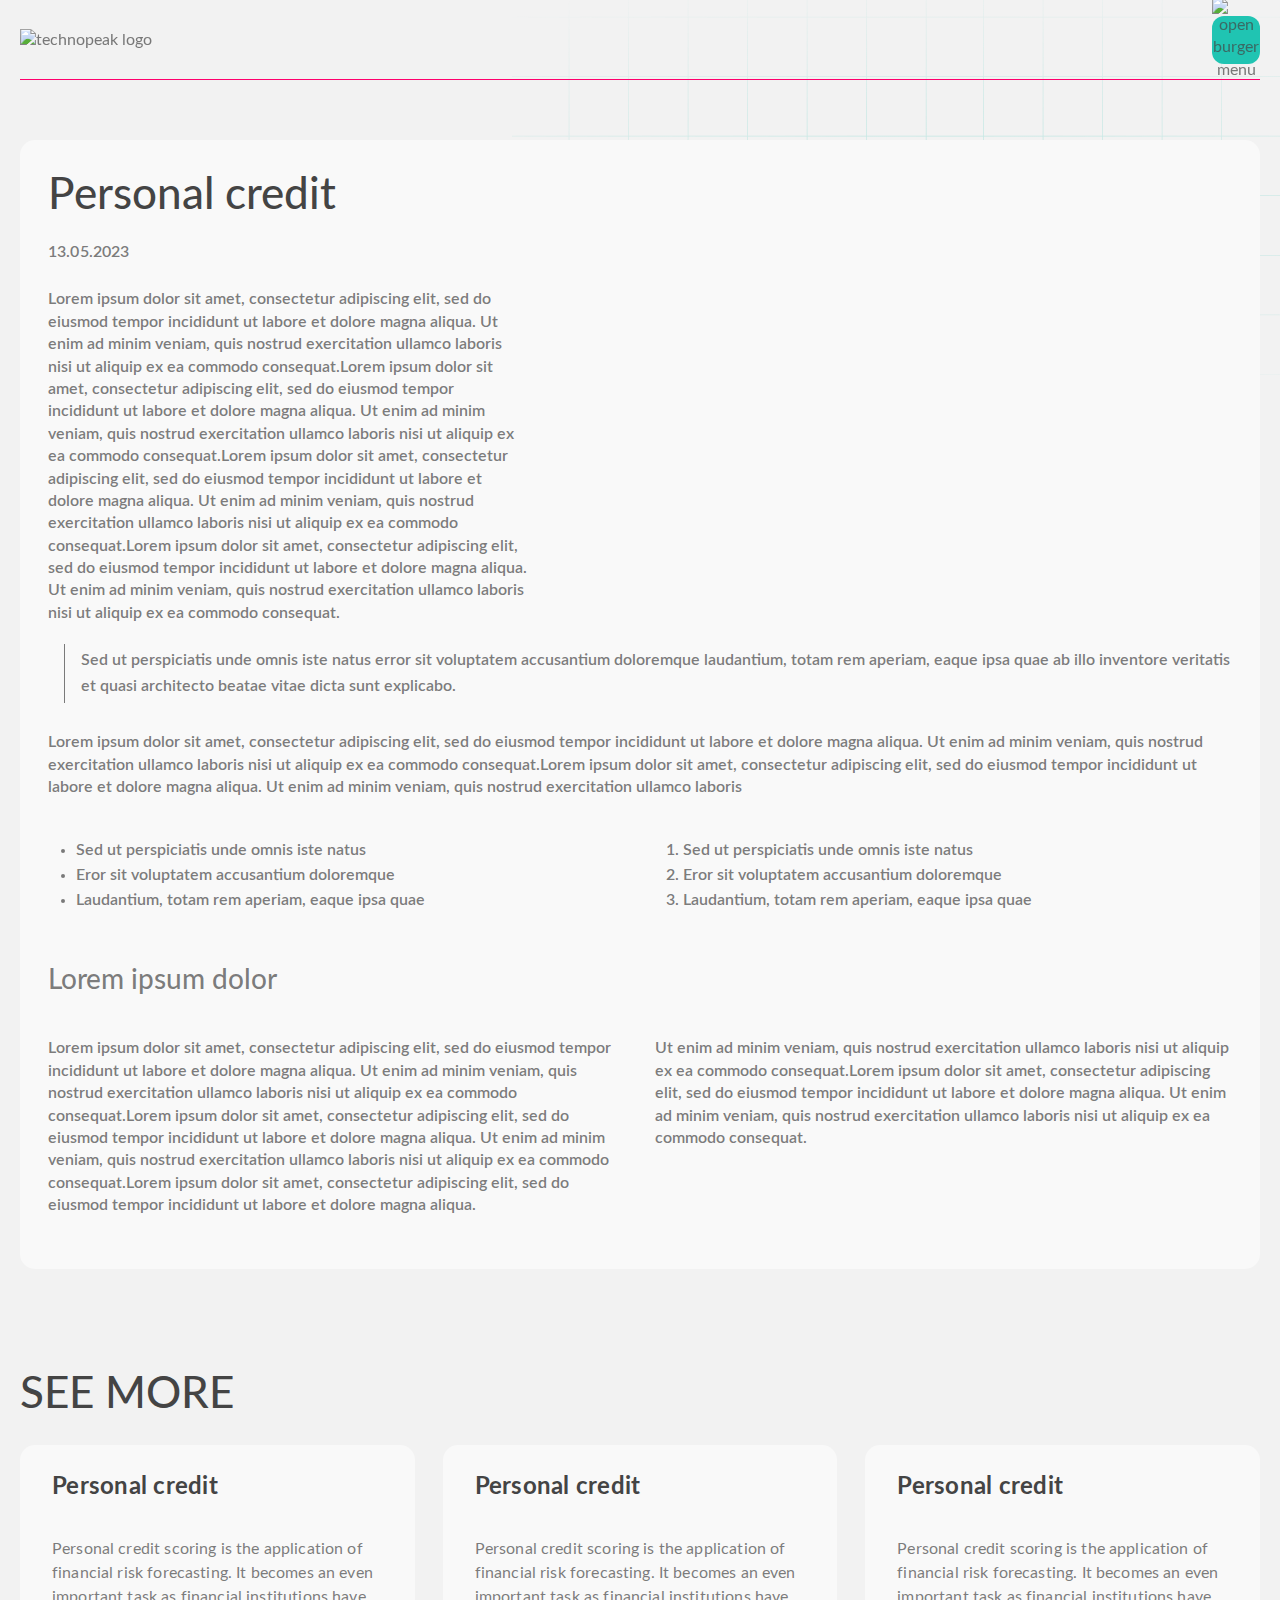
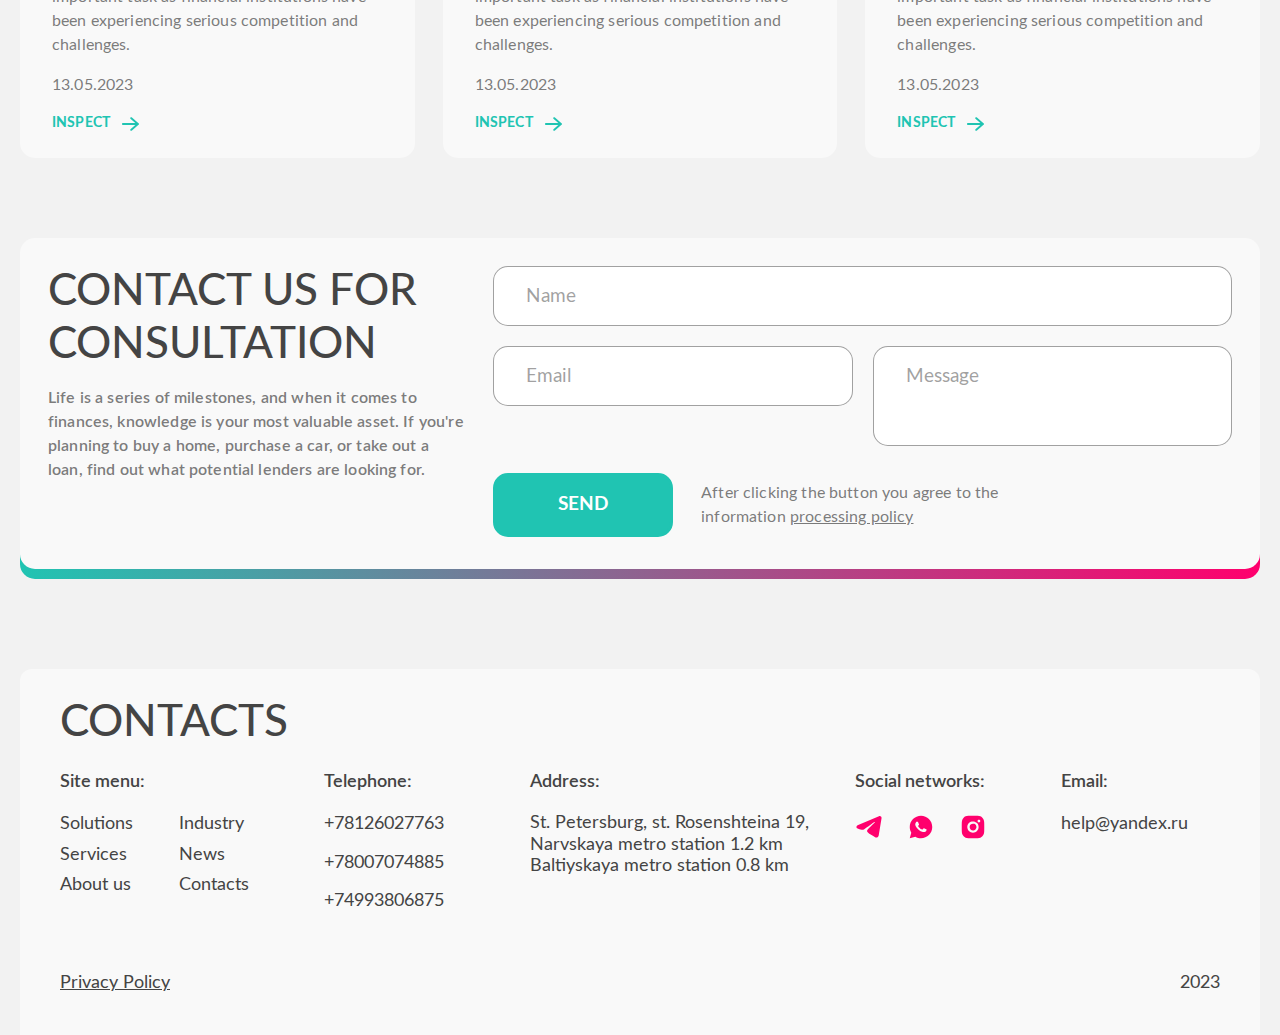
==== commit 47a8a04e: "single news" ====
--- a/assets/single-news.html
+++ b/assets/single-news.html
@@ -89,7 +89,7 @@
   </div>
 </header>
 
-	<section class="sn-section">
+<section class="sn-section">
   <div class="container">
     <article class="article">
       <div class="image" style="background-image: url('../img/single-news-image.jpg')"></div>
@@ -221,7 +221,7 @@
   </div>
 </section>
 
-	<section class="contactusbl">
+<section class="contactusbl">
   <div class="container">
     <div class="contactusbl__container">
       <div class="heading">
--- a/assets/css/style.min.css
+++ b/assets/css/style.min.css
@@ -601,7 +601,7 @@
   margin-bottom: 0;
 }
 .heading-row p {
-  max-width: 380px;
+  max-width: 400px;
   margin-top: 20px;
   margin-bottom: 0;
   font-size: 16px;
@@ -707,10 +707,12 @@
   display: none;
 }
 
-.archive,
+.page-template-archive-services,
+.page-template-archive-industry,
+.page-template-archive,
 .single,
-.page-about-us,
-.page-contacts {
+.page-template-page-about-us,
+.page-template-page-contacts {
   background-image: url("../img/desctop-page-decor.svg");
   background-repeat: no-repeat;
   background-size: 60% auto;
@@ -725,10 +727,12 @@
   .frontpage-mobile-bg {
     display: block;
   }
-  .archive,
+  .page-template-archive-services,
+  .page-template-archive-industry,
+  .page-template-archive,
 .single,
-.page-about-us,
-.page-contacts {
+.page-template-page-about-us,
+.page-template-page-contacts {
     background-image: url("../img/mobile-page-decor.svg");
     background-position-y: 80px;
     background-size: 100% auto;
@@ -1409,16 +1413,38 @@
   }
 }
 /*-----form-----*/
-.form {
+.form,
+.wpcf7,
+.wpcf7-form {
   display: flex;
   flex-wrap: wrap;
   align-items: flex-start;
+  width: 100%;
+}
+.wpcf7-spinner,
+.wpcf7-not-valid-tip,
+.wpcf7-response-output,
+.hidden {
+  display: none;
+}
+.form textarea.wpcf7-not-valid,
+.form-input.wpcf7-not-valid {
+  color: var(--red-color) !important;
+  border-color: var(--red-color) !important;
+}
+.form textarea.wpcf7-not-valid::placeholder,
+.form-input.wpcf7-not-valid::placeholder {
+  color: var(--red-color) !important;
 }
 .form-group {
   position: relative;
   width: 100%;
   margin-top: 0;
   margin-bottom: 20px;
+}
+.wpcf7-form p,
+.form-group p {
+  margin: 0 !important;
 }
 .form label {
   display: block;
@@ -1845,6 +1871,11 @@
   transition: 0.3s ease;
   z-index: 0;
 }
+@media screen and (min-width: 1366px) {
+  .ncard {
+    min-height: 300px;
+  }
+}
 .ncard__title {
   margin-top: 0;
   margin-bottom: 32px;
@@ -2357,11 +2388,11 @@
 .contactusbl__container .form {
   width: calc(100% - 560px - 20px);
 }
-.contactusbl__container .form .form-group:nth-child(1) {
+.contactusbl__container .form .form-group:nth-child(2) {
   width: calc(50% - 10px);
   margin-right: 20px;
 }
-.contactusbl__container .form .form-group:nth-child(2) {
+.contactusbl__container .form .form-group:nth-child(3) {
   width: calc(50% - 10px);
 }
 .contactusbl__container .form .accept {
@@ -2402,11 +2433,11 @@
   .contactusbl__container .form {
     width: 100%;
   }
-  .contactusbl__container .form .form-group:nth-child(1) {
+  .contactusbl__container .form .form-group:nth-child(2) {
     width: 100%;
     margin-right: 0;
   }
-  .contactusbl__container .form .form-group:nth-child(2) {
+  .contactusbl__container .form .form-group:nth-child(3) {
     width: 100%;
   }
   .contactusbl__container .form .button {
@@ -2473,6 +2504,9 @@
   padding: 48px 40px;
   border-radius: 15px;
   background: #f9f9f9;
+}
+.wp-block-columns:last-child {
+  margin-bottom: 0 !important;
 }
 .article::after {
   content: "";
@@ -4176,6 +4210,10 @@
   text-align: center;
   margin-top: 104px;
   height: calc(100vh - 120px);
+  background-image: url('../img/error-page-desktop.svg');
+  background-position: center;
+  background-repeat: no-repeat;
+  background-size: 80% auto;
 }
 .error-block__subtitle {
   margin-bottom: 24px;
@@ -4199,6 +4237,10 @@
   }
 }
 @media screen and (max-width: 1024px) {
+  .error-block {
+    background-image: url('../img/error-page-mobile.svg');
+    background-size: 100% auto;
+  }
   .error-block__subtitle {
     font-size: 120px;
   }
